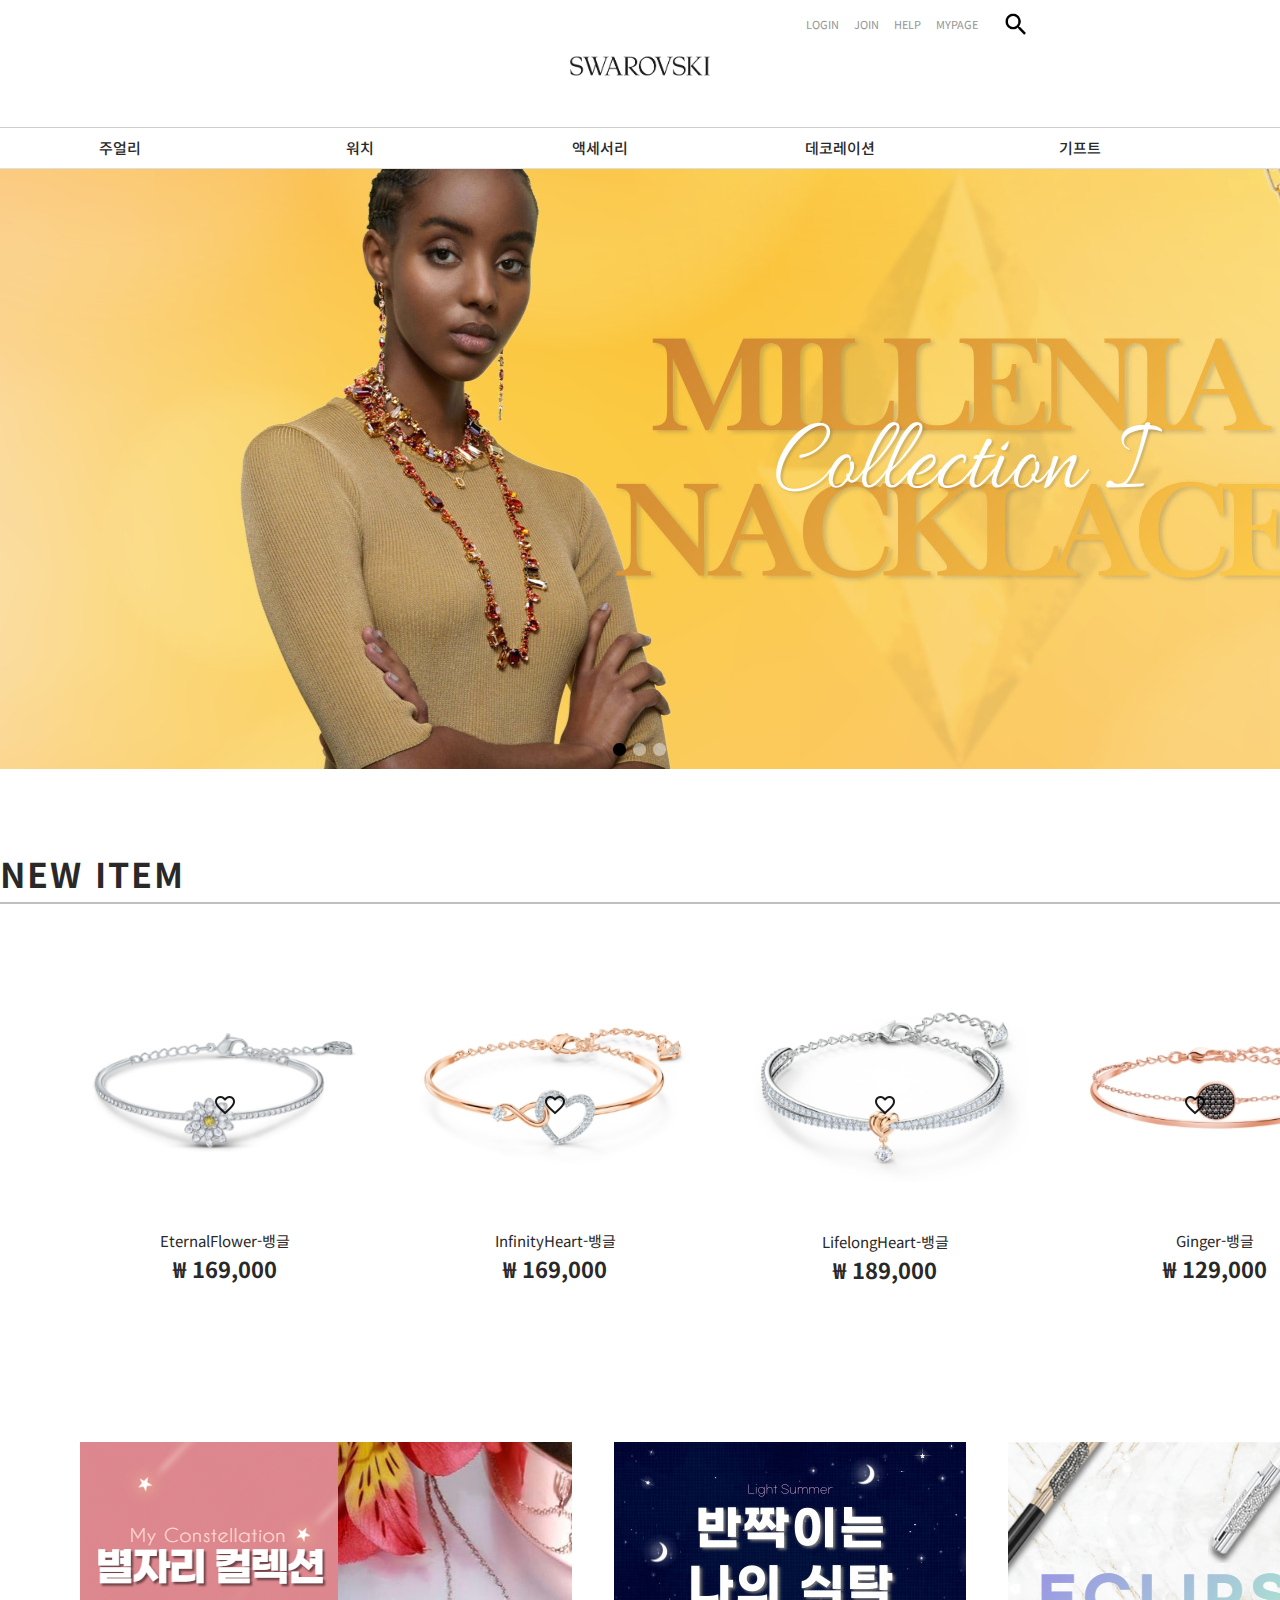
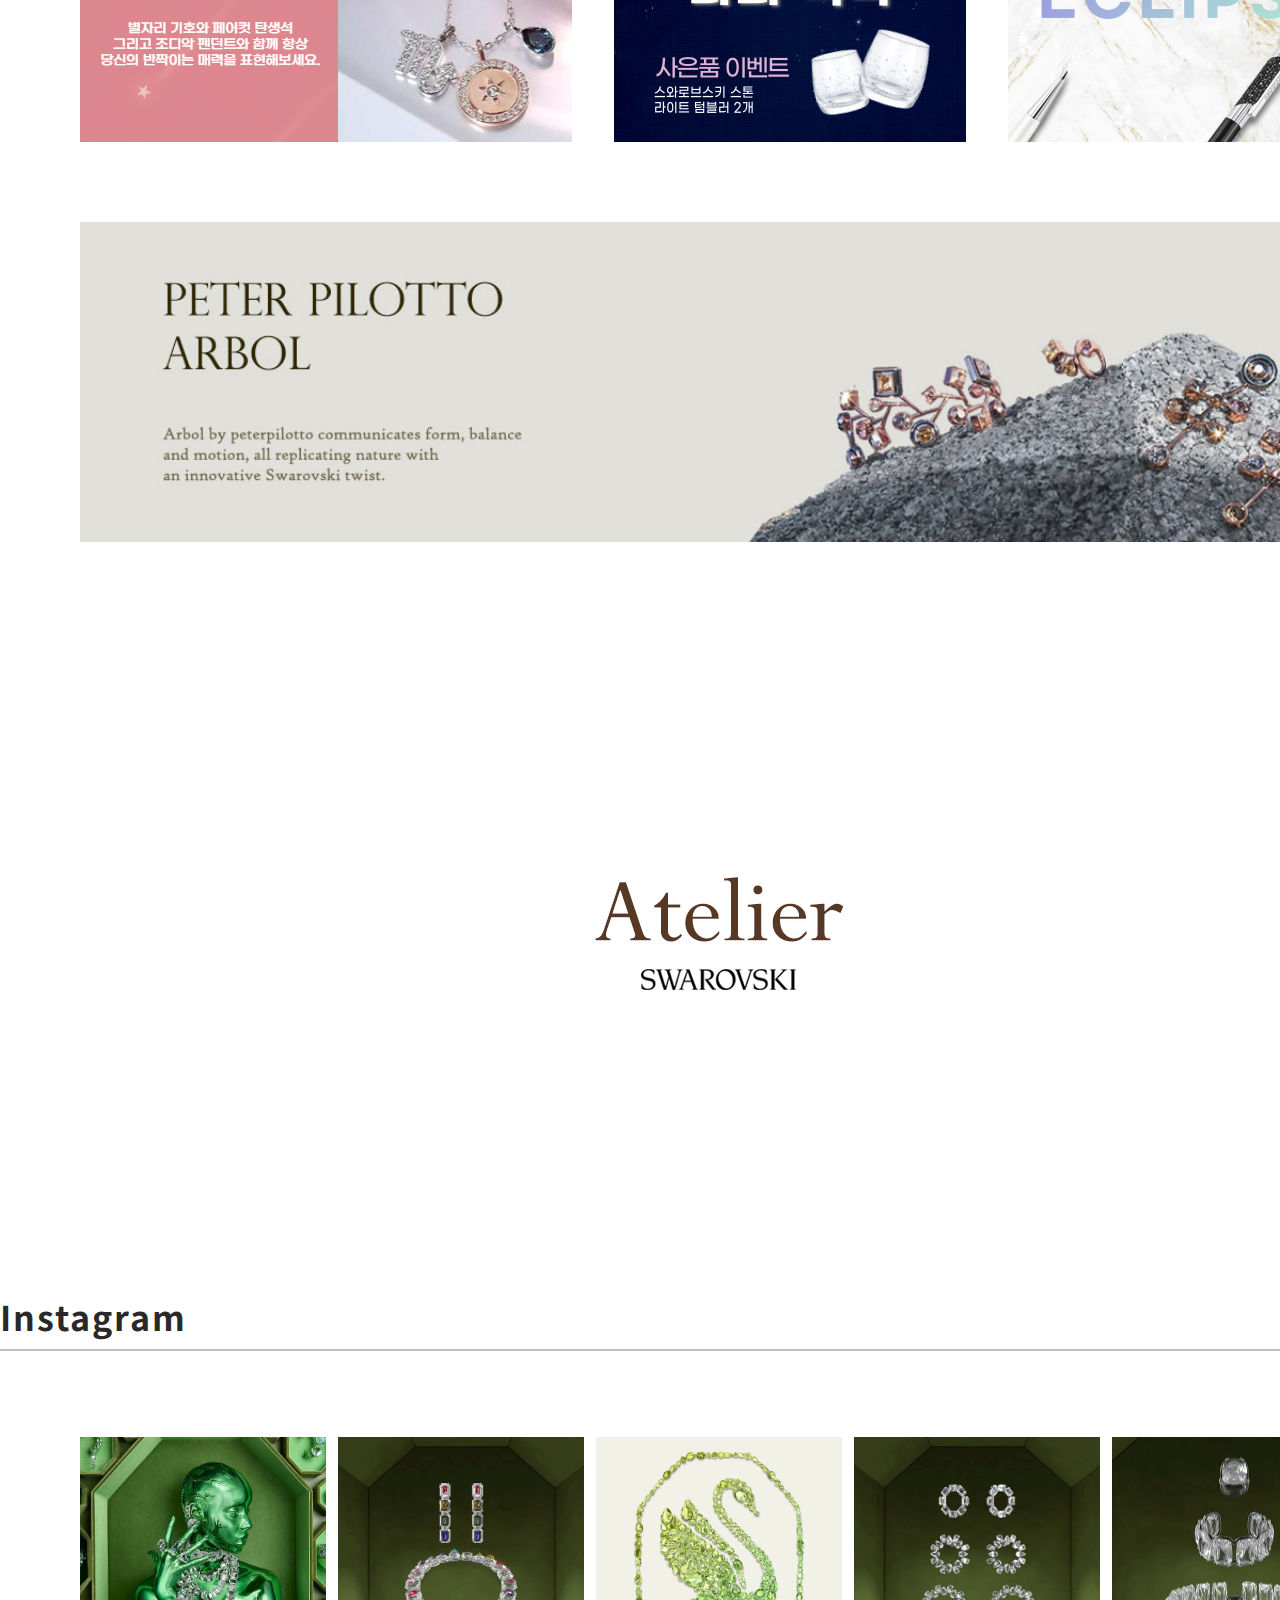
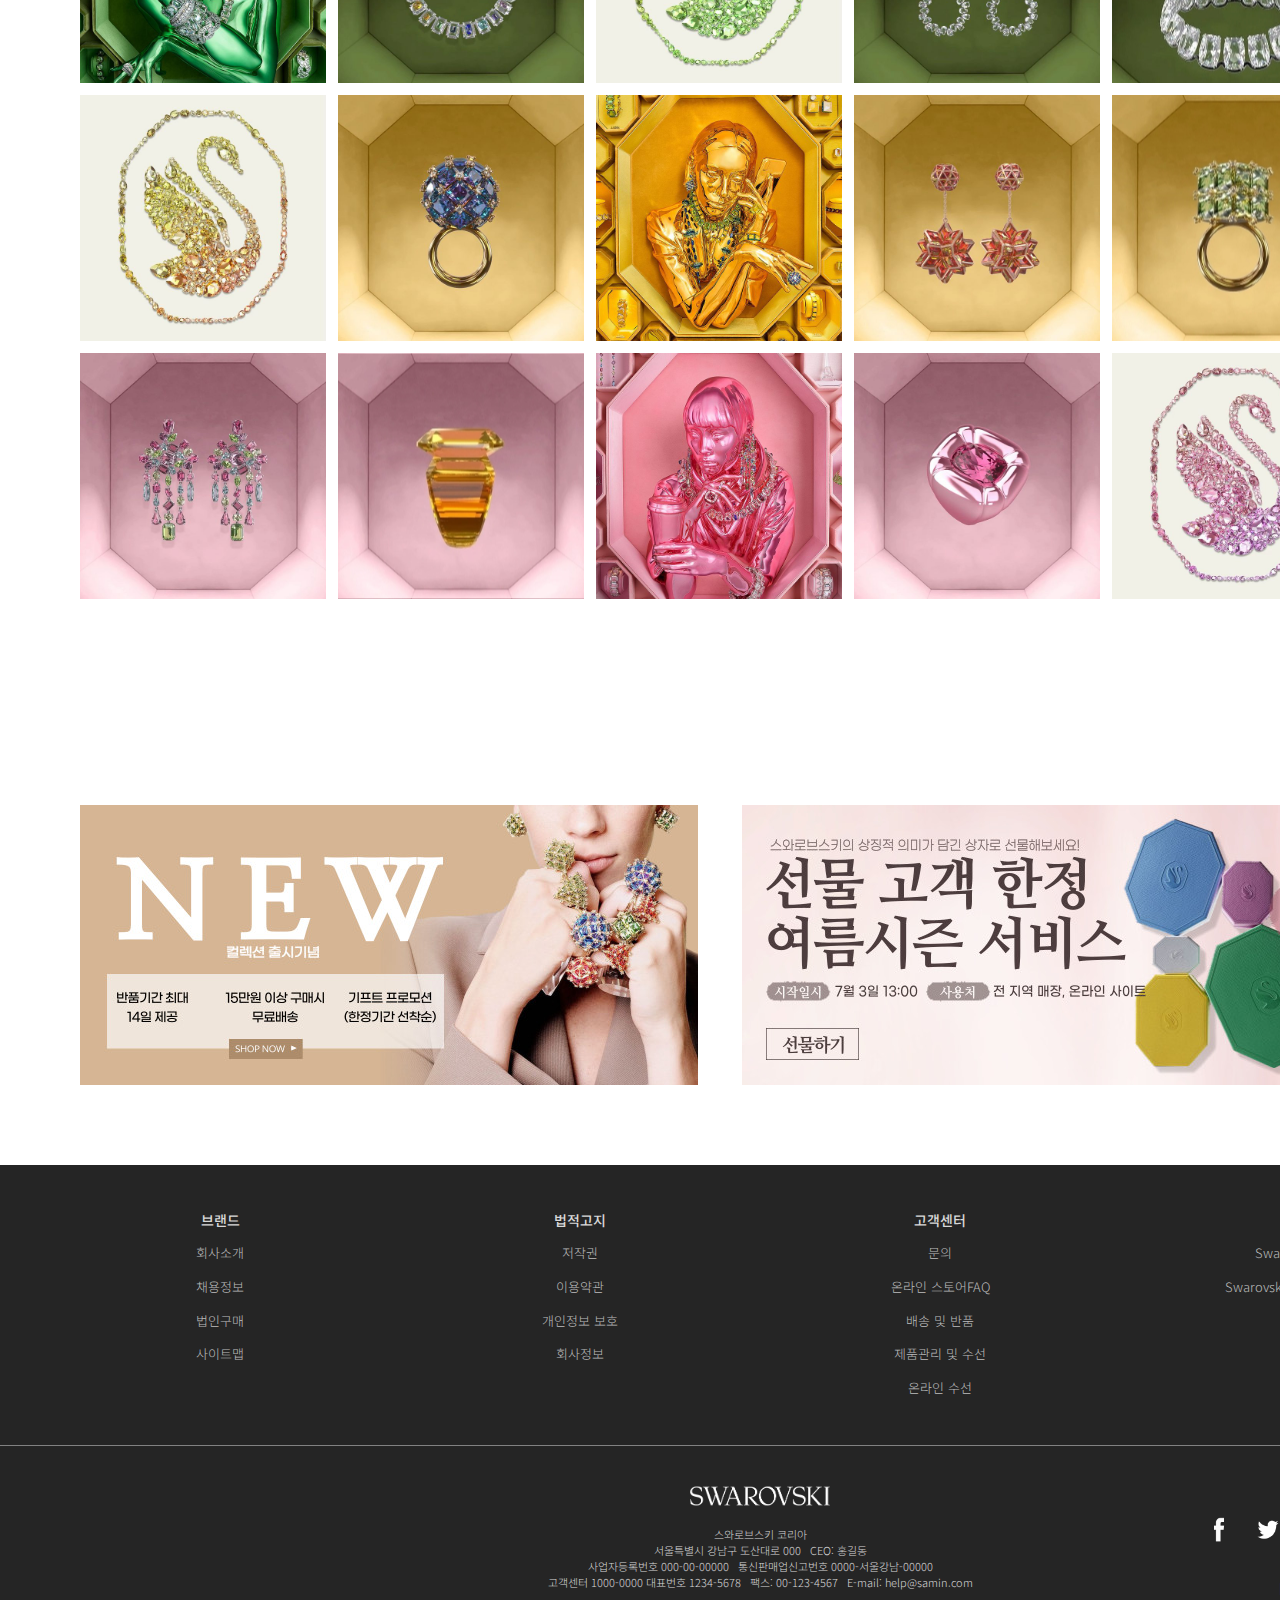
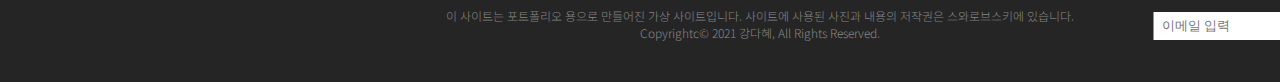
==== index.html @ 171b2e48 "html css js Re-upload" ====
<!DOCTYPE html>
<html lang="ko">

<head>
    <meta charset="UTF-8">
    <meta name="viewport"
        content="width=device-width,initial-scale=1.0,minimum-scale=1.0,maximum-scale=1.0,user-scalable=no">
    <title>SWARVOSKI</title>
    <link rel="stylesheet" href="css/style.css">
</head>

<body>
    <p class="sikpNavi blind"><a href="#container">본문내용으로 가기</a></p>
        <header id="header">
            <div class="gnb_area">
                <h1 class="logo"><a href="index.html"><img src="image/logo_b.png" alt="SWAROVSKI"></a></h1>
                <nav class="gnb">
                    <h2 class="blind">메뉴</h2>
                    <ul class="depth1 clearfix">
                        <li><a href="sub_1.html">주얼리</a>
                            <ul class="depth2">
                                <li><a href="#">네크리스 & 펜던트</a></li>
                                <li><a href="#">링</a></li>
                                <li><a href="#">브레이슬릿</a></li> 
                                <li><a href="#">이어링</a></li>
                                <li><a href="#">브로치</a></li>
                                <li><a href="#">맨즈 컬렉션</a></li>
                            </ul>
                        </li>
                        <li><a href="sub_4.html">워치</a>
                            <ul class="depth2">
                                <li><a href="#">전제품</a></li>
                                <li><a href="#">여성용 워치</a></li>
                                <li><a href="#">워치 스트랩</a></li>
                                <li><a href="#">소재별 쇼핑</a></li> 
                                <li><a href="#">컬러별 쇼핑</a></li>
                            </ul>
                        </li>
                        <li><a href="sub_4.html">액세서리</a>
                            <ul class="depth2">
                                <li><a href="#">크리스털 펜</a></li>
                                <li><a href="#">키홀더</a></li>
                                <li><a href="#">Swarovski 마스크</a></li>
                                <li><a href="#">스마트폰별 쇼핑</a></li> 
                            </ul>
                        </li>
                        <li><a href="sub_2.html">데코레이션</a>
                            <ul class="depth2">
                                <li><a href="#">실내</a></li>
                                <li><a href="#">캐릭터</a></li>
                                <li><a href="#">자연 모티브</a></li> 
                                <li><a href="#">베이비</a></li>
                                <li><a href="#">크리스마스</a></li>
                            </ul>
                        </li>
                        <li><a href="sub_4.html">기프트</a>
                            <ul class="depth2">
                                <li><a href="#">실내 액세서리</a></li>
                                <li><a href="#">로맨틱 기프트</a></li>
                                <li><a href="#">생일 기프트</a></li>
                            </ul></li>
                        <li><a href="sub_3.html">혜택</a>
                            <ul class="depth2">
                                <li><a href="#">Swarovski Club</a></li>
                                <li><a href="#">Crystal Society (SCS)</a></li>
                                <li><a href="#">브레이슬릿</a></li> 
                                <li><a href="#">이어링</a></li>
                                <li><a href="#">브로치</a></li>
                                <li><a href="#">맨즈 컬렉션</a></li>
                            </ul></li>
                    </ul>
                </nav>
                <nav class="util">
                    <ul>
                        <li><a href="#">LOGIN</a></li>
                        <li><a href="#">JOIN</a></li>
                        <li><a href="#">HELP</a></li>
                        <li><a href="#">MYPAGE</a></li>
                    </ul>
                </nav>
                <button type="submit"><img src="image/search.png" title="검색버튼" alt="검색"></button>
                <div id="search">
                    <div class="search_wrap">
                        <span class="search_close">X</span>
                    <form>
                        <fieldset>
                            <legend class="blind">메인 화면 검색</legend>
                            <label for="searchbox" class="blind">검색 입력란</label>
                            <input type="search" id="searchbox" placeholder="검색">
                        </fieldset>
                    </form>
                    </div>
                </div>
                <div class="open"></div>
                <nav class="mo_gnb">
                    <div class="close"></div>
                    <div class="icon">
                        <p class="icon_se"><a href="#"></a></p>
                        <p class="icon_lo"><a href="#"></a></p>
                        <p class="icon_he"><a href="#"></a></p>
                    </div>
                    <ul>
                        <li class="fff"><a href="#">Jewelry<span></span></a>
                            <ul class="mo_sub">
                                <li><a href="#">네크리스</a></li>
                                <li><a href="#">이어링</a></li>
                                <li><a href="#">링</a></li>
                                <li><a href="#">브레이슬릿</a></li>
                                <li><a href="#">펜던트</a></li>
                            </ul>
                        </li>
                        <li class="fff"><a href="#">Watches <span></span> </a>
                            <ul class="mo_sub">
                                <li><a href="#">골드</a></li>
                                <li><a href="#">실버</a></li>
                                <li><a href="#">로즈골드</a></li>
                            </ul>
                        </li>
                        <li class="fff"><a href="#">Accessories <span></span></a>
                            <ul class="mo_sub">
                                <li><a href="#">카드 홀더</a></li>
                                <li><a href="#">크리스털 펜</a></li>
                                <li><a href="#">핸드백</a></li>
                                <li><a href="#">휴대폰 케이스</a></li>
                            </ul>
                        </li>
                        <li class="fff"><a href="#">Gift <span></span> </a></li>
                        <li class="fff"><a href="#">Event <span></span> </a>
                            <ul class="mo_sub">
                                <li><a href="#">공지사항</a></li>
                            </ul>
                        </li>
                        <li class="fff"><a href="#">Group <span></span> </a>
                            <ul class="mo_sub">
                                <li><a href="#">회사소개</a></li>
                                <li><a href="#">회사연혁</a></li>
                            </ul>
                        </li>
                    </ul>
                    <div class="app">
                        <p class="app_1"><a href="#"></a></p>
                        <p class="app_2"><a href="#"></a></p>
                    </div>
                </nav>
            </div>
        </header>
        <div class="mo_bg">
            <div></div>
        </div>
        <div class="visual">
            <div class="brandVisual">
                <ul>
                    <li class="visual_0"><a href="#">Valentine Day
                            30% SALE for you
                        </a></li>
                    <li class="visual_1"><a href="#">Glamorous
                            스카라베, 나비, 거미 모티브로 의미있고
                            고급스러운 골드 플래팅으로 유니크한 당신을 만들어줍니다.
                        </a></li>
                    <li class="visual_2"><a href="#">Fashionable
                            프리미엄 레더 소재에 3D 플라워와
                            정교한 크리스털이 더해져 눈부신 디자인과
                            범퍼가 통합되어 아름다움을 유지할 수 있습니다.</a></li>
                </ul>
            </div>
            <ul class="button_list">
                <li class="on">버튼1</li>
                <li>버튼2</li>
                <li>버튼3</li>
            </ul>
        </div>
        <div id="container">
            <div class="newproduct">
                <div class="newproduct_wrap">
                    <h2 class="newproduct_title">NEW ITEM</h2>
                    <ul>
                        <li>
                            <div class="quick_icon"><img src="image/outfavorite.png" class="favoriteoff" alt="빈 좋아요"></a></div>
                            <div class="item"><a href="#"><img src="./image/new01.jpg" alt="new item"><span class="item_name">EternalFlower-뱅글</span><br><span class="price">₩ 169,000</span></a></div>
                        </li>
                        <li><div class="quick_icon"><img src="image/outfavorite.png" class="favoriteoff" alt="빈 좋아요"></div>
                            <div class="item"><a href="#"><img src="./image/new02.jpg" alt="new item"><span class="item_name">InfinityHeart-뱅글</span><br><span class="price">₩ 169,000</span></a></div>
                        </li>
                        <li><div class="quick_icon"><img src="image/outfavorite.png" class="favoriteoff" alt="빈 좋아요"></div>
                            <div class="item"><a href="#"><img src="./image/new03.jpg" alt="new item"><span class="item_name">LifelongHeart-뱅글</span><br><span class="price">₩ 189,000</span></a></div>
                        </li>
                        <li><div class="quick_icon"><img src="image/outfavorite.png" class="favoriteoff" alt="빈 좋아요"></div>
                            <div class="item"><a href="#"><img src="./image/new04.jpg" alt="new item"><span class="item_name">Ginger-뱅글</span><br><span class="price">₩ 129,000</span></a></div>
                        </li>
                    </ul>
                </div>
            </div>
            <div class="c_p">
                <p class="cons"><a href="#"><img src="image/constellation.jpg"
                            alt="별자리 기호와 페어컷 탄생석
                            그리고 조디악 펜던트와 함께 항상
                            당신의 반짝이는 매력을 표현해보세요."></a></p>
                <p class="cup"><a href="#"><span class="blind">반짝이는 당신의 식탁</span></a></p>
                <p class="pen"><a href="#"><span class="blind">ECLIPSE BALL PEN</span></a></p>
            </div>
            <div class="peter">
                <a href="#">
                    <img src="image/pe.jpg" alt="PETER PILOTTO ARBOL
                    Arbol by peterpilotto communicates form, balance and motion, all replicating nature with an innovative Swarovski twist."></a>
            </div>
            <div class="atel">
                <p class="at"><a href="#"><img src="image/at_txt.png" alt="Atelier SWAROVSKI"></a></p>
            </div>
            <div class="instagram">
                <h2 class="ig_title">Instagram</h2>
                <ul class="clearfix">
                    <li><a href="#">sns사진1</a></li>
                    <li><a href="#">sns사진2</a></li>
                    <li><a href="#">sns사진3</a></li>
                    <li><a href="#">sns사진4</a></li>
                    <li><a href="#">sns사진5</a></li>
                    <li><a href="#">sns사진6</a></li>
                    <li><a href="#">sns사진7</a></li>
                    <li><a href="#">sns사진8</a></li>
                    <li><a href="#">sns사진9</a></li>
                    <li><a href="#">sns사진10</a></li>
                    <li><a href="#">sns사진11</a></li>
                    <li><a href="#">sns사진12</a></li>
                    <li><a href="#">sns사진13</a></li>
                    <li><a href="#">sns사진14</a></li>
                    <li><a href="#">sns사진15</a></li>
                </ul>
            </div>
            <div class="g_g">
                <p class="gi"><a href="#"><img src="image/promoction.jpg" alt="promoction"></a></p>
                <p class="itf"><a href="#"><img src="image/gift.jpg" alt="Gift 기프트 전용상품으로 준비되어 있어 고민하지 않아도 감동적인 선물을 보낼 수 있습니다."></a></p>
            </div>
        </div>
    <footer>
        <div class="footmenu">
            <ul class="footmenu_wrap">
                <li><span class="menu_name">브랜드</span>
                    <ul class="sub_menu">
                        <li><a href="#">회사소개</a></li>
                        <li><a href="#">채용정보</a></li>
                        <li><a href="#">법인구매</a></li>
                        <li><a href="#">사이트맵</a></li>
                    </ul>
                </li>
                <li><span class="menu_name">법적고지</span>
                    <ul class="sub_menu">
                        <li><a href="#">저작권</a></li>
                        <li><a href="#">이용약관</a></li>
                        <li><a href="#">개인정보 보호</a></li>
                        <li><a href="#">회사정보</a></li>
                    </ul>
                </li>
                <li><span class="menu_name">고객센터</span>
                    <ul class="sub_menu">
                        <li><a href="#">문의</a></li>
                        <li><a href="#">온라인 스토어FAQ</a></li>
                        <li><a href="#">배송 및 반품</a></li>
                        <li><a href="#">제품관리 및 수선</a></li>
                        <li><a href="#">온라인 수선</a></li>
                    </ul>
                </li>
                <li><span class="menu_name">멤버십</span>
                    <ul class="sub_menu">
                        <li><a href="#">Swarovski Club</a></li>
                        <li><a href="#">Swarovski Crystal Society</a></li>
                    </ul>
                </li>
            </ul>
        </div>
        <div class="footarea_wrap">
            <p class="foot_logo"><img src="image/logo_w.png" alt=""><span class="blind">swarovski</span></p>
            <p class="foot_info">스와로브스키 코리아<br>
                                서울특별시 강남구 도산대로 000 &nbsp; CEO: 홍길동<br>
                                사업자등록번호 000-00-00000 &nbsp; 통신판매업신고번호 0000-서울강남-00000<br>
                                고객센터 1000-0000 대표번호 1234-5678 &nbsp; 팩스: 00-123-4567 &nbsp; E-mail: help@samin.com<br>
            </p>
                <address>이 사이트는 포트폴리오 용으로 만들어진 가상 사이트입니다. 사이트에 사용된 사진과 내용의 저작권은 스와로브스키에 있습니다.<br>
                        Copyrightc&copy; 2021 강다혜, All Rights Reserved.
                </address>
            <div class="sns_icon">
                <h2 class="sns_icon_title">Follow Us</h2>
                <a href="https://www.facebook.com/swarovski.korea" class="sns_fb" title="공식 페이스북 계정으로 가기">페이스북</a>
                <a href="https://twitter.com/swarovski" class="sns_tw" title="공식 트위터 계정으로 가기">트위터</a>
                <a href="https://www.youtube.com/user/swarovski" class="sns_yt" title="공식 유튜브 채널로 가기">유튜브</a>
                <a href="https://www.instagram.com/swarovski/" class="sns_ig" title="공식 인스타그램 계정으로 가기">인스타그램</a>
            </div>
            <div id="newsletter">
                <div class="newsletter_wrap">
                    <h2 class="newletter_title">NEWS LETTER</h2>
                    <form>
                        <fieldset>
                            <legend>구독 이메일 입력</legend>
                            <label for="newletter">NEWS LETTER</label>
                            <input type="email" id="newletter" placeholder="이메일 입력">
                            <button type="submit">구독</button>
                        </fieldset>
                    </form>
                </div>
            </div>
        </div>
    </footer>
    <script src="js/jquery-3.3.1.min.js"></script>
    <script src="js/ui.js"></script>
    <script src="js/slidebanner.js" type="text/javascript"></script>
</body>

</html>
---- css/style.css ----
@charset " utf-8";
/* css document */

@import url(reset.css);

.gnb_area {position: relative;height: 168px;background: #fff;border-bottom: 1px solid rgb(223, 223, 223);}
.logo {position: absolute;left: 50%;top: 50%;transform: translate(-50%,-50%);margin-top: -16px;}
.logo a {display: block;height: 23px;}
.logo a img {width: 140px;}
.gnb {width:100%;position: absolute; left: 50%; top: 50%; transform: translate(-50%,-50%); margin-top: 63px; border-top: 1px solid #cecece;text-align: center; z-index: 2;}
.depth1 {width: 1440px;margin: 0 auto;}
.depth1 li {position: relative; float: left; width: 16.666666%;}
.depth1 li a {display: block; font-size: 15px;text-decoration:none; font-weight: 500;line-height: 2.6;}
.depth1 li:hover > a, .depth1 li:focus > a {border-bottom: 2px solid #6b6b6b; margin-bottom: -2px;}
.depth2 {display: none; position: absolute; left: 0; top: 41px; background: #fff; width: 100%; z-index: 2;} /*  border-left: 1px solid rgb(223, 223, 223); */
.depth2 li {width: 100%; background: #fff;}
.depth2 li:hover a, .depth2 li:focus a {color: #3d3a39; background: #f0eee4; border: none; margin-bottom: -2px;}
.depth2:first-child {border-left: 0;}
.depth2 li a {display:block; line-height: 2.6; font-size: 13px; font-weight: 300;}
.util {position: absolute; top: 16px; right: 302px;}
.util ul {overflow: hidden; float: left;}
.util li {display: inline-block;padding-right: 12px;}
.util li:last-child {padding-right: 0;}
.util li a{color: #969696;}
button {position: absolute;top: 0;right: 240px;margin-top: 10px;border: 0;background: 0;padding: 0;display: block;cursor: pointer;}
button img {width: 60%;}
.search_wrap {display: none; top: 0;left: 0;position: fixed;background: #000000b0;z-index: 3;width: 100%; height: 100%;}
.search_wrap form input[type="search"] {position: absolute; top: 50%; left: 50%; transform: translate(-50%, -50%); margin-top: 50px; width: 50%; color: rgb(255, 255, 255); background: transparent; border-top: 1px solid rgba(255, 255, 255, .8); border-bottom: 2px solid rgba(255, 255, 255, .5); border-left: 0px solid transparent; border-right: 0px solid transparent; font-size: 40px; font-family: Roboto; font-weight: 300; text-align: center; outline: none; padding: 10px;}
.search_wrap .search_close {position: fixed; top: 50px; right: 70px; opacity: 1; font-size: 50px; color: #fff;}
.search_wrap .search_close:hover {color: #FC2121; cursor: pointer;}

.visual {position: relative;z-index: 1;}/*button의 부모역할*/
.visual .brandVisual {position: relative; overflow: hidden; height: 600px;}
.visual .brandVisual li {position: absolute;width: 100%; top: 0; }
.visual .brandVisual li a {text-indent: -2000px; overflow: hidden; display: block; height: 600px;}
.visual .brandVisual .visual_0 {background-image: url(../image/slideimg01.jpg); left: 0;}
.visual .brandVisual .visual_1 {background-image: url(../image/slideimg02.jpg); left: 100%;}
.visual .brandVisual .visual_2 {background-image: url(../image/slideimg03.jpg); left: 200%;}
.visual .button_list {position: absolute; top: 50%;left: 50%; transform: translate(-50%, -50%); margin-top: 280px; background-position: center center;}
.visual .button_list li {float: left; display: block;width: 14px;height: 16px;background-image: url(../image/btn_b.png);text-indent: -100px;overflow: hidden;cursor: pointer;margin: 0 3px;background-position: 0 -16px;}
.visual .button_list .on{background-position: 0 0;}

/*신상품*/
.newproduct {padding: 80px 0; overflow: hidden;}
.newproduct_title {padding-bottom: 4px;font-size: 34px;letter-spacing: 2px;}
.newproduct_wrap {overflow: hidden;}
.newproduct_wrap ul {overflow: hidden;padding: 50px 80px;border-top: 2px solid #bfbfbf;}
.newproduct_wrap li{position: relative;float: left;padding-bottom: 68px;background: #fff;padding-right: 40px;}
.newproduct_wrap .quick_icon {position: absolute;top: 50%;left: 50%;transform: translate(-50%, -50%); margin-top: -28px;margin-left: -20px; opacity: 0.9;}
.quick_icon .favoriteoff {width: 24px; height: 24px;}
.newproduct_wrap .item:hover .favoriteoff {opacity: 0.9; z-index: 500;}
.newproduct_wrap li:last-child{padding-right: 0;}
.newproduct_wrap li a{display: block;width: 290px;height: 290px;text-align: center;}
.newproduct_wrap a:hover {text-decoration: none;}
.newproduct_wrap li img {width: 100%;}
.newproduct_wrap .item_name {font-size: 15px; }
.newproduct_wrap .price {font-size: 22px;line-height: 1.6;font-weight: 700;}

.c_p {overflow: hidden; padding: 0 80px 80px;}
.cons{float: left; width: 492px;height: 300px;background: #000;}
.cons a {display: block;}
.cons a img {width: 100%;}
.cup {float: left; width: 352px; height: 300px;background: #000; margin: 0 42px;}
.cup a {background-image: url(../image/cup.jpg); height: 300px; display: block;background-size:100% auto;}
.pen {float: left; width: 352px; height: 300px;background: #000;}
.pen a{background-image: url(../image/pen.jpg); height: 300px; display: block;background-size:100% auto;transition: background 1s;}

.peter  {text-align: center;}
.peter a {display: block;}
.peter a img {width: 1280px;}
.atel {background-image: url(../image/at.jpg); margin: 200px 0 200px;background-repeat: no-repeat;background-attachment: fixed;background-position: center center;min-width: 700px;}
.atel .at {text-align: center;}

.instagram  {overflow: hidden;}
.instagram .ig_title {height: 53px;border-bottom: 2px solid #bfbfbf;padding-bottom: 4px;font-size: 34px;letter-spacing: 2px;}
.instagram ul {padding: 80px 0 200px 80px;}
.instagram li {float: left;overflow: hidden;margin:6px;}
.instagram li:nth-child(5), .instagram li:nth-child(10), .instagram li:nth-child(15) {margin-right: 0;}
.instagram li a{width: 246px; height: 246px; display: block; overflow: hidden;text-indent: -100px;background-position: center center; transition: background 0.5s; background-size: 100%;}
.instagram li:nth-child(1) a{background-image: url(../image/igimg01.jpg);}
.instagram li:nth-child(2) a{background-image: url(../image/igimg02.jpg);}
.instagram li:nth-child(3) a{background-image: url(../image/igimg03.jpg);}
.instagram li:nth-child(4) a{background-image: url(../image/igimg04.jpg);}
.instagram li:nth-child(5) a{background-image: url(../image/igimg05.jpg);}
.instagram li:nth-child(6) a{background-image: url(../image/igimg06.jpg);}
.instagram li:nth-child(7) a{background-image: url(../image/igimg07.jpg);}
.instagram li:nth-child(8) a{background-image: url(../image/igimg08.jpg);}
.instagram li:nth-child(9) a{background-image: url(../image/igimg09.jpg);}
.instagram li:nth-child(10) a{background-image: url(../image/igimg10.jpg);}
.instagram li:nth-child(11) a{background-image: url(../image/igimg11.jpg);}
.instagram li:nth-child(12) a{background-image: url(../image/igimg12.jpg);}
.instagram li:nth-child(13) a{background-image: url(../image/igimg13.jpg);}
.instagram li:nth-child(14) a{background-image: url(../image/igimg14.jpg);}
.instagram li:nth-child(15) a{background-image: url(../image/igimg15.jpg);}
.instagram li:nth-child(1), .instagram li:nth-child(6), .instagram li:nth-child(11) {margin-left: 0;}
.instagram li a:hover {background-size: 120%;}

.g_g {overflow: hidden; padding: 0 80px 80px 80px;}
.g_g .gi {float: left;width: 618px;}
.g_g .itf {float: right; width: 618px;}
.g_g .gi img, .g_g .itf img {width: 100%;}

footer {position: relative; background-color: #252525; width: 100%;text-align: center;}
.footmenu {width: 1440px; margin: 0 auto; padding: 40px;}
.footmenu .footmenu_wrap {display: flex; justify-content: center; justify-items: center;}
.footmenu_wrap > li {width: 25%; line-height: 2.6; color: rgb(216, 216, 216);  }
.footmenu_wrap .menu_name {font-size: 14px; font-weight: 500 ;line-height: 2.2;}
.footmenu_wrap .sub_menu {flex-direction: column; flex-wrap: row wrap;}
.footmenu_wrap .sub_menu li a {color: rgb(189, 189, 189); font-weight: 300; font-size: 13px;}
.footarea_wrap {position: relative; height: 156px; width: 1440px; margin: 0 auto; border-top: 1px solid rgb(223 223 223 / 50%); padding: 40px;}
.foot_logo {width: 140px;position: absolute;left: 50%;top: 50%;transform: translate(-50%, -50%);margin-top: -68px;}
.foot_logo img {display: block; width: 100%;}
.sns_icon {position: absolute;left: 50%;top: 50%;transform: translate(-50%, -50%);margin-top: -46px;margin-left: 530px;}
.sns_icon_title {text-align: right; color: rgb(216, 216, 216);}
.sns_icon a{float: left; width: 48px; height: 48px; background-size: 150px 40px; background-image: url(../image/sns_sp.png)}
.sns_icon a.sns_fb {background-position: 6px, 0px;}
.sns_icon a.sns_tw {background-position: 82px, 0px;}
.sns_icon a.sns_yt {background-position: 44px, 0px;}
.sns_icon a.sns_ig {background-position: 118px, 0px;}
.sns_icon a {display: inline-block; color: transparent;}
.newsletter_wrap {position: absolute;left: 50%;top: 50%;transform: translate(-50%, -50%);margin-top: 38px;margin-left: 538px;color: rgb(216, 216, 216);}
.newsletter_wrap .newletter_title {text-align: right;}
.newsletter_wrap form {position: relative;}
.newsletter_wrap input[type="email"] {position: relative; right: 51px; top: 12px; border: none; line-height: 26px; height: 26px; padding-left: 8px;}
.newsletter_wrap legend, .newsletter_wrap label {position: absolute; left: 0; top: 0; color: transparent;}
.newsletter_wrap button{position: absolute; right: 0; top: 2px; width: 52px; height: 28px; line-height: 28px; border: 1px solid rgb(255, 255, 255); color: rgb(189, 189, 189);}
.foot_info {position: absolute;left: 50%;top: 50%;transform: translate(-50%, -50%); font-weight: 300; color: rgb(216, 216, 216); margin-top: -6px;}
footer address {position: absolute;left: 50%;transform: translate(-50%, -50%);top: 50%; margin-top: 60px; font-weight: 300; font-size: 12px; color: rgb(134, 134, 134); font-style: normal;}

.mo_bg, .open, .mo_gnb   {display: none;}
@media screen and (max-width:600px) {
    .mo_bg,  .open, .mo_gnb  {display: block;}
    .gnb, .search, .util, .buttonList, .newproduct_wrap li:nth-of-type(4), .sns, footer .footmenu, .atel, .re, .pen, footer p  {display: none;}
    img {width: 100%;}
    body {font-size: 18px;}
    .gnb_area {position: relative;}
    .gnb_area .logo {text-align: center;padding: 4vw 0 3vw;}
    .gnb_area .logo img{width: 24%;}
    .visual .brandVisual, .visual .brandVisual li a{height:36vw }
    .visual .brandVisual li{width: 100%; background-size: 100% auto;background-repeat: no-repeat;}
    .newproduct_wrap {padding: 7vw 5vw;overflow: hidden;}
    .newproduct_wrap li {float: left;width:  25.33%; padding-left: 12%;background-size: 100%;}
    .newproduct_wrap li:first-child{padding-left: 0;}
    .newproduct_wrap li a{background-size: 100%; background-repeat: no-repeat;display: block; overflow: hidden;width: 100%; height: 31.36vw;}
    .peter {padding: 7vw 0;}
    .g_g  {padding-bottom: 7vw;}
    .g_g .gi {padding-bottom: 7vw;}
    footer {background-color: #000;height: 14vw;text-align: center;}
    footer address {font-style: normal;font-size: 11px;padding: 3vw 0 1vw;color: #fff;}
}

/* sub 1*/
.j_main {width: 1440px; height: 361px; margin: 0 auto; position: relative;overflow: hidden;text-align: center;}
.j_main ul {text-align: center;position: absolute; top: 50%; left: 50%; transform: translate(-50%, -50%); margin-top: 108px;}
.j_main li {float: left;overflow: hidden; width: 20%;}
.j_main li:hover a, .j_main li:focus a {background: #f0eee4;}
.j_main li a{width:144px; height:144px; display: block; overflow: hidden;text-indent: -100px;background-position: center center;}
.j_main li:nth-of-type(1) a{background-image: url(../image/sub_image/j_m1.gif);}
.j_main li:nth-of-type(2) a{background-image: url(../image/sub_image/j_m2.gif);}
.j_main li:nth-of-type(3) a{background-image: url(../image/sub_image/j_m3.gif);}
.j_main li:nth-of-type(4) a{background-image: url(../image/sub_image/j_m4.gif);}
.j_main li:nth-of-type(5) a{background-image: url(../image/sub_image/j_m5.gif);}
.j_coll  {width: 1200px; margin: 0 auto; text-align: center;position: relative;overflow: hidden; padding: 100px 0;}
.j_coll p {padding-bottom: 40px;}
.j_coll .j_pro p{padding-bottom: 80px;background-position: center center;}
.j_coll .j_pro p a {text-indent: -1300px;display: block;overflow: hidden;width: 1200px;height: 366px;background-repeat: no-repeat;}
.j_coll .j_pro p:nth-of-type(1) a{background-image: url(../image/sub_image/j_collp_1.jpg);}
.j_coll .j_pro p:nth-of-type(2) a{background-image: url(../image/sub_image/j_collp_2.jpg);}
.j_coll .j_pro p:nth-of-type(3) a{background-image: url(../image/sub_image/j_collp_3.jpg);}
.j_coll .j_pro p:nth-of-type(4) a{background-image: url(../image/sub_image/j_collp_4.jpg);}
.j_coll .j_pro p:nth-of-type(5) a{background-image: url(../image/sub_image/j_collp_5.jpg);}

/*sub_2*/
.event {width: 1440px; margin: 0 auto; text-align: center;overflow: hidden;}
.event p:first-child img{padding-bottom: 80px; width: 1200px;height: 522px; }
.event ul {width: 1200px; margin: 0 auto;}
.event li {float: left;overflow: hidden;padding-bottom: 200px;background-repeat: no-repeat;}
.event li:nth-of-type(1) {background-image: url(../image/sub_image/e_pro01.gif);width: 1132px;height: 454px;}
.event li:nth-of-type(2) {background-image: url(../image/sub_image/e_pro02.gif);width: 1132px;height: 363px;}
.event li:nth-of-type(3) {background-image: url(../image/sub_image/e_pro03.gif);width: 1132px;height: 374px;}
.event li:nth-of-type(4) {background-image: url(../image/sub_image/e_pro04.gif);width: 1133px;height: 368px;}
.event p:last-child img {padding-bottom: 80px;}

/*sub_3*/
.a_g {width: 1440px; margin: 0 auto; text-align: center;overflow: hidden;}
.a_g p img {width: 1440px;height: 362px;}
.a_g ul {width: 1200px; padding: 32px 120px; margin: 0 auto;}
.a_g li {background-position: center center; overflow: hidden; padding: 100px 0;}
.a_g li a {text-indent: -1300px;display: block; background-repeat: no-repeat; overflow: hidden;}
.a_g li:nth-of-type(1) a{background-image: url(../image/sub_image/g_0.jpg);width: 834px;height: 304px; margin: 0 auto;}
.a_g li:nth-of-type(2) a{background-image: url(../image/sub_image/g_1.jpg);width: 1201px;height: 656px;}
.a_g li:nth-of-type(3) a{background-image: url(../image/sub_image/g_2.jpg);width: 1201px;height: 336px;}
.a_g li:nth-of-type(4) a{background-image: url(../image/sub_image/g_3.jpg);width: 1201px;height: 694px;}
.a_g li:nth-of-type(5) a{background-image: url(../image/sub_image/g_4.jpg);width: 1201px;height: 484px;}
.a_g li:nth-of-type(6) a{background-image: url(../image/sub_image/g_5.jpg);width: 1201px;height: 660px;}
.a_g li:nth-of-type(7) a{background-image: url(../image/sub_image/g_6.jpg);width: 1201px;height: 337px;}
.a_g li:nth-of-type(8) a{background-image: url(../image/sub_image/g_7.jpg);width: 1201px;height: 518px;}

/*sub_4*/
.on_the_anvil {background-image: url(../image/sub_image/preparing.jpg);background-position: center center; background-repeat: no-repeat;margin: 0 auto;width:822px;height: 448px;padding: 200px 0;}



/*
  * {
            margin: 0;
            padding: 0;
        }

        li {
            list-style: none;
        }

        header {
            position: relative;
        }


        @media screen and (max-width:640px) {

            html,
            boby {
                height: 100%;
            }

            .open {
                width: 6%;
                height: 6vw;
                background-image: url(image/m_menu.png);
                background-size: 100%;
                background-repeat: no-repeat;
                z-index: 71;
                position: absolute;
                right: 2%;
                top: 5.8vw;
            }

            .mo_gnb {
                background-color: #fff;
                width: 65%;
                line-height: 2.5;
                position: absolute;
                right: -100%;
                top: 17.3vw;
                z-index: 70;
                display: none;
                text-align: right;
                padding-right: 4%;
                text-decoration: none;
                height: 100vh;
                overflow: hidden;
                overflow-y: auto;
            }

            .mo_gnb li {
                font-size: 25px;
            }

            .mo_gnb a {
                border-bottom: 1px solid #dddddd;
                display: block;
                color: #034a8c;
                font-weight: bold;
            }

            .mo_sub {
                background-color: #fff;
                display: none;
                text-align: left;
                padding-left: 16%;
                width: 55vw;
            }

            .mo_gnb .mo_sub li {
                font-size: 12px;
            }

            .mo_gnb .mo_sub a {
                border-bottom: none;
                color: #000;
                font-weight: normal;
            }

            .close {
                background-size: 100%;
                background-image: url(image/sub_image/mo_menu.gif);
                width: 22%;
                height: 14vw;
                background-repeat: no-repeat;
                padding-bottom: 8vw;
            }

            .icon .icon_se {
                background-image: url(image/sub_image/i_s.gif);
                background-repeat: no-repeat;
                background-size: 100%;
                width: 11%;
                height: 7vw;
                position: absolute;
                top: 3vw;
                right: 22vw;
            }

            .icon .icon_lo {
                background-image: url(image/sub_image/i_l.gif);
                background-repeat: no-repeat;
                background-size: 100%;
                width: 11%;
                height: 7vw;
                position: absolute;
                top: 3vw;
                right: 11.7vw;
            }

            .icon .icon_he {
                background-image: url(image/sub_image/i_h.gif);
                background-repeat: no-repeat;
                background-size: 100%;
                width: 11%;
                height: 7vw;
                position: absolute;
                top: 3vw;
                right: 2vw;
            }

            .mo_bg {
                background-color: rgba(0, 0, 0, 0.63);
                position: absolute;
                right: -100%;
                top: 0;
                width: 100%;
                height: 100vh;
                z-index: 50;
                display: none;
            }

            .mo_bg div {
                width: 65%;
                height: 100%;
                top: 17.3vw;
                position: absolute;
                right: 0;
                background-color: #fff;
            }

            .app {
                overflow: hidden;
                padding-top: 12vw;
            }

            .app .app_1 {
                background-image: url(image/sub_image/app_d1.gif);
                background-repeat: no-repeat;
                background-size: 100%;
                width: 40%;
                height: 14vw;
                float: left;
                margin: 0 5.5vw 0;
            }

            .app .app_2 {
                background-image: url(image/sub_image/app_d2.gif);
                background-repeat: no-repeat;
                background-size: 100%;
                width: 40%;
                height: 9vw;
                float: left;
            }

            .fff {
                background-color: #fff;
                position: relative;
                text-decoration: none;
            }

            .fff.on {
                color: #fff;
                background-color: #034a8c;
            }

            .fff.on>a {
                color: #fff;
            }


            .fff span {
                background-image: url(image/sub_image/span_dia.gif);
                background-repeat: no-repeat;
                background-size: 100%;
                width: 10%;
                height: 8vw;
                display: block;
                position: absolute;
                top: 4.5vw;
                left: 6%;
                transition: transform 1s;
            }

            .fff.on span {
                background-image: url(image/sub_image/span_on.png);
                background-repeat: no-repeat;
                background-size: 100%;
                transform: rotate(180deg);
                transition: transform 1s;
                top: 4vw;
                left: 14%;
                width: 11%;
                height: 6vw;
            }
*/
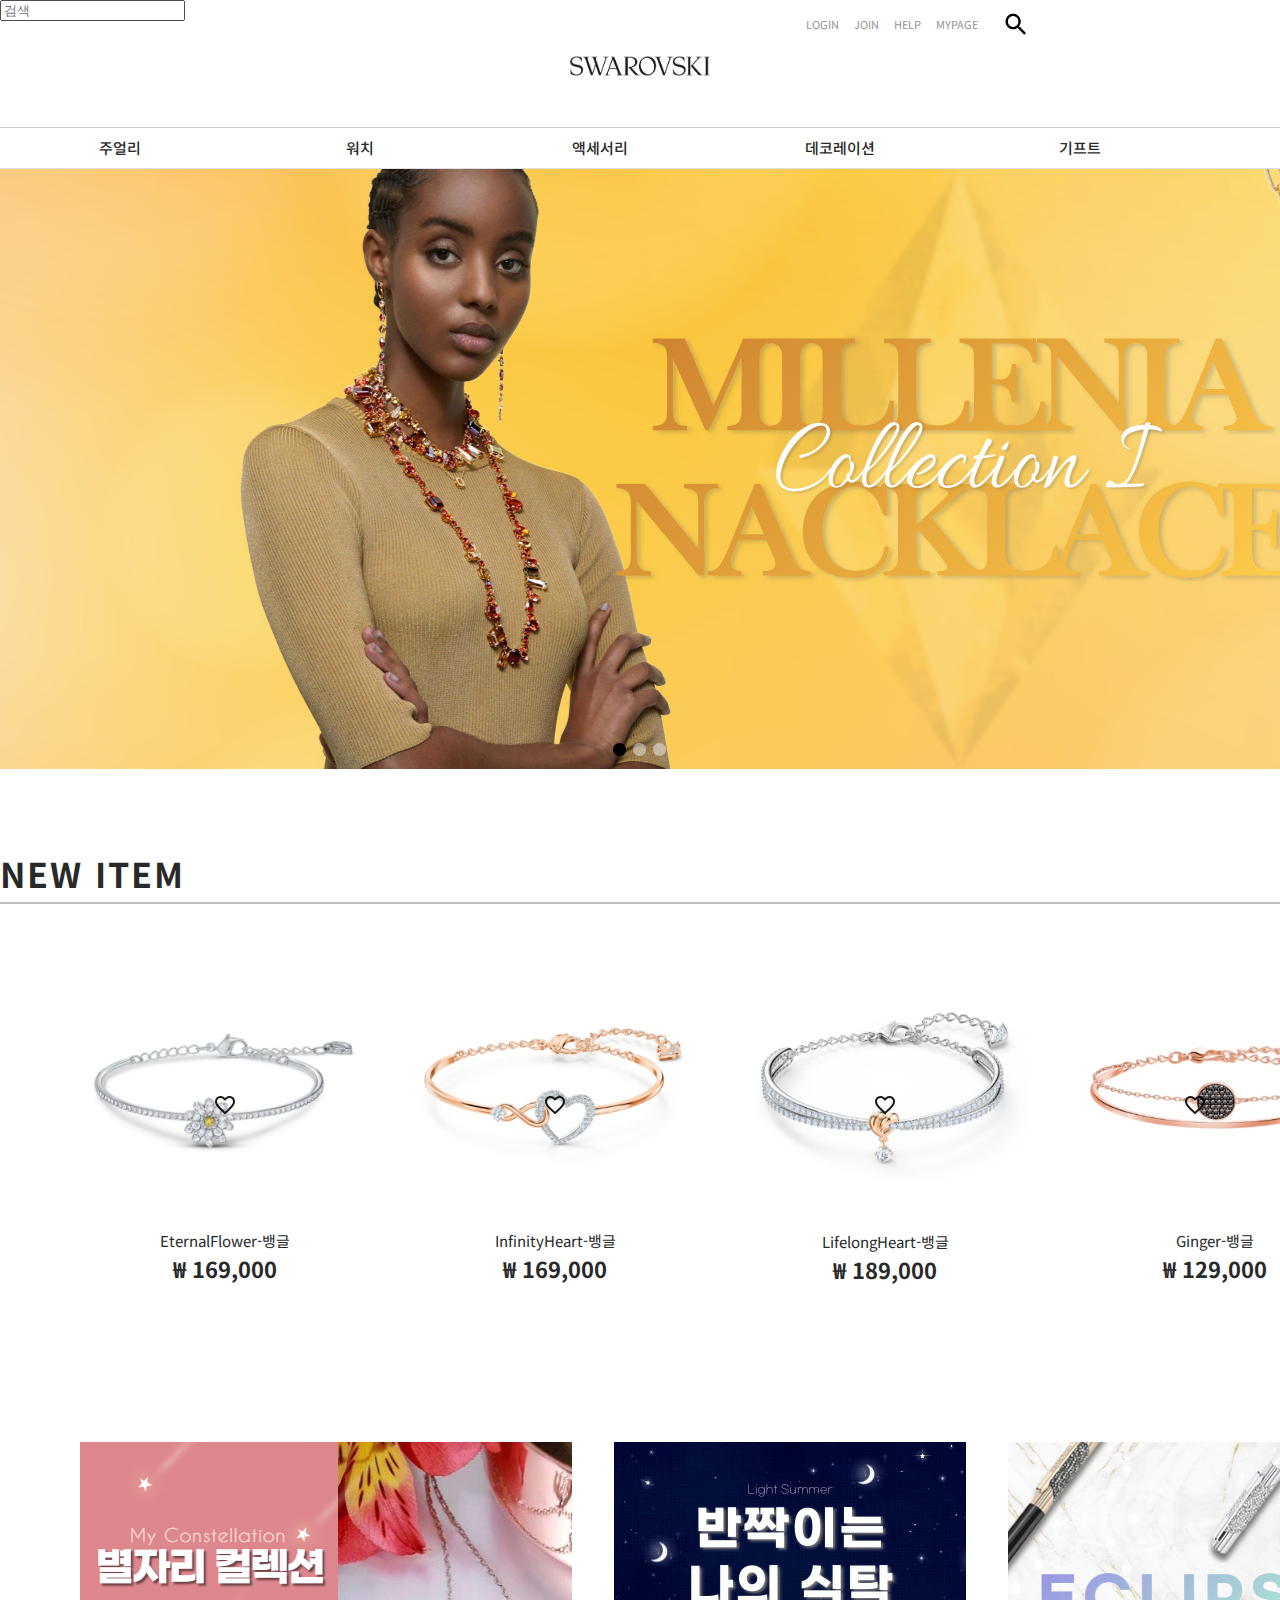
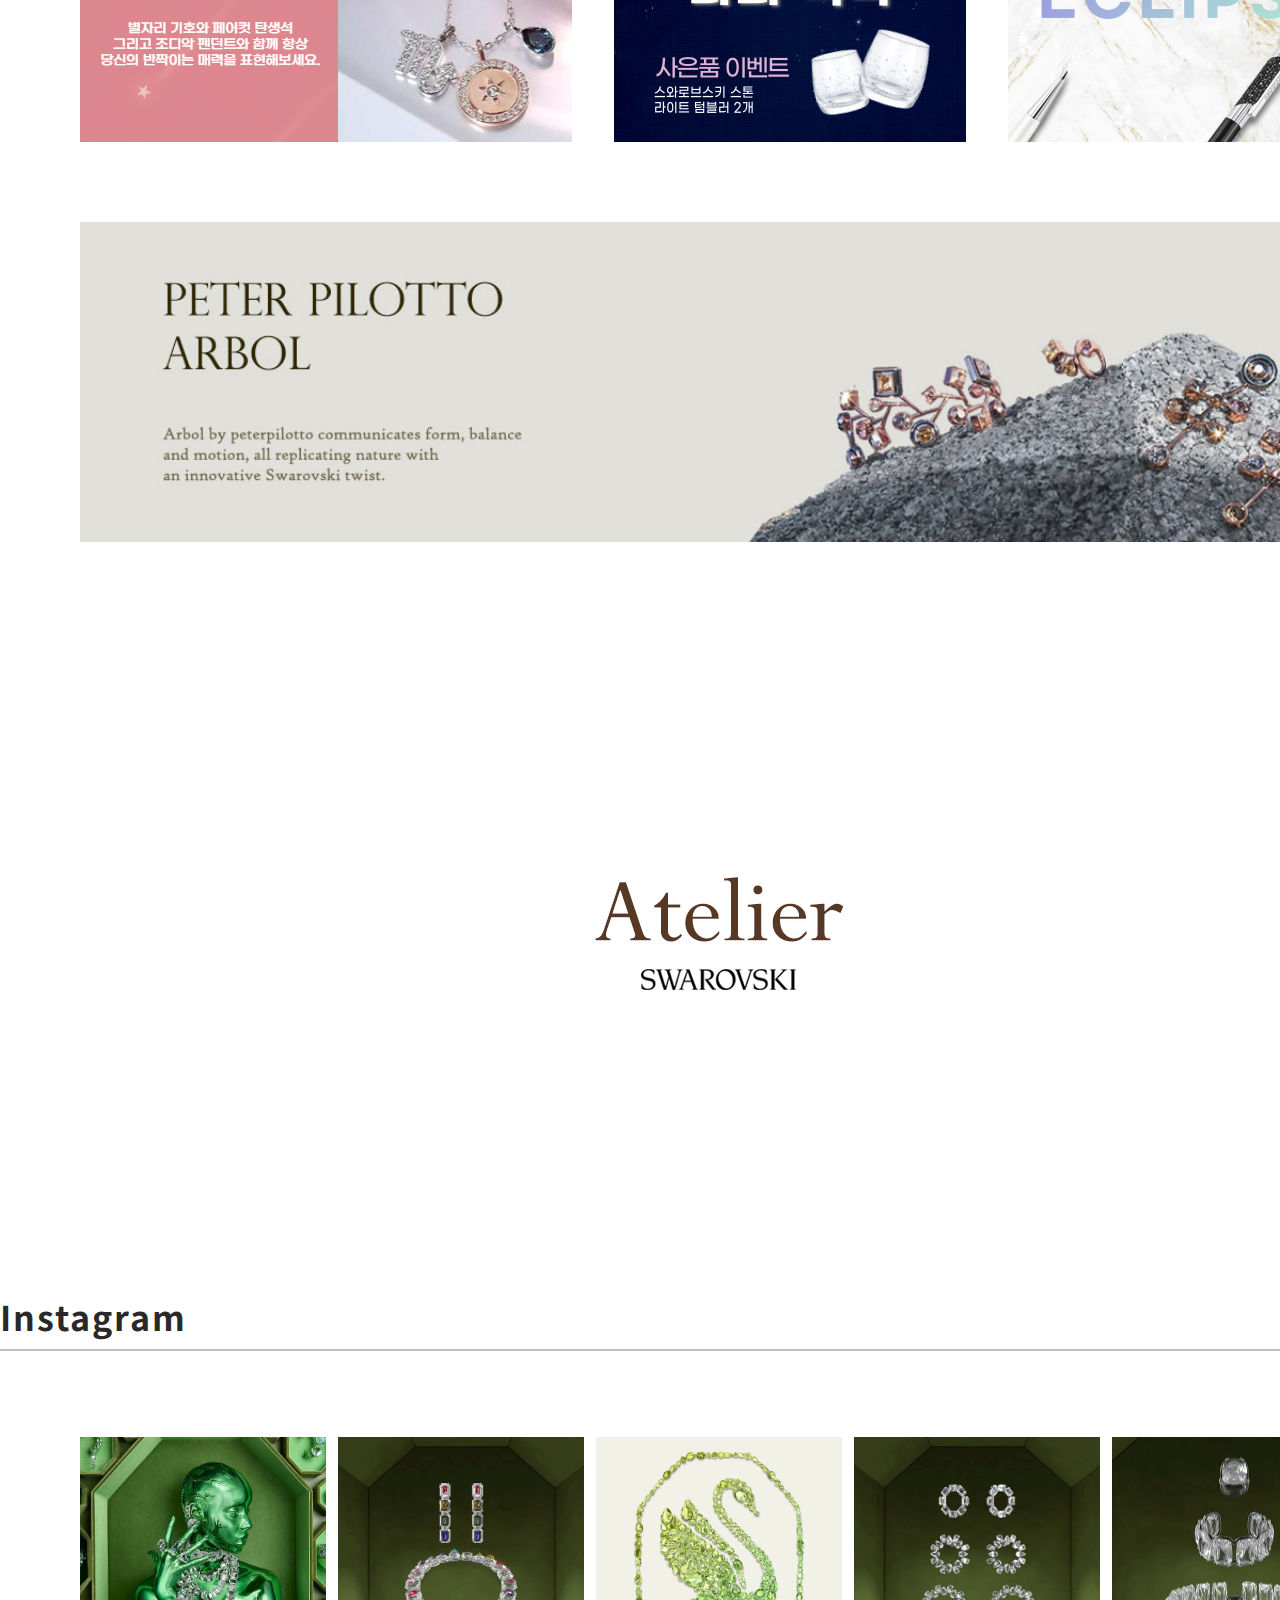
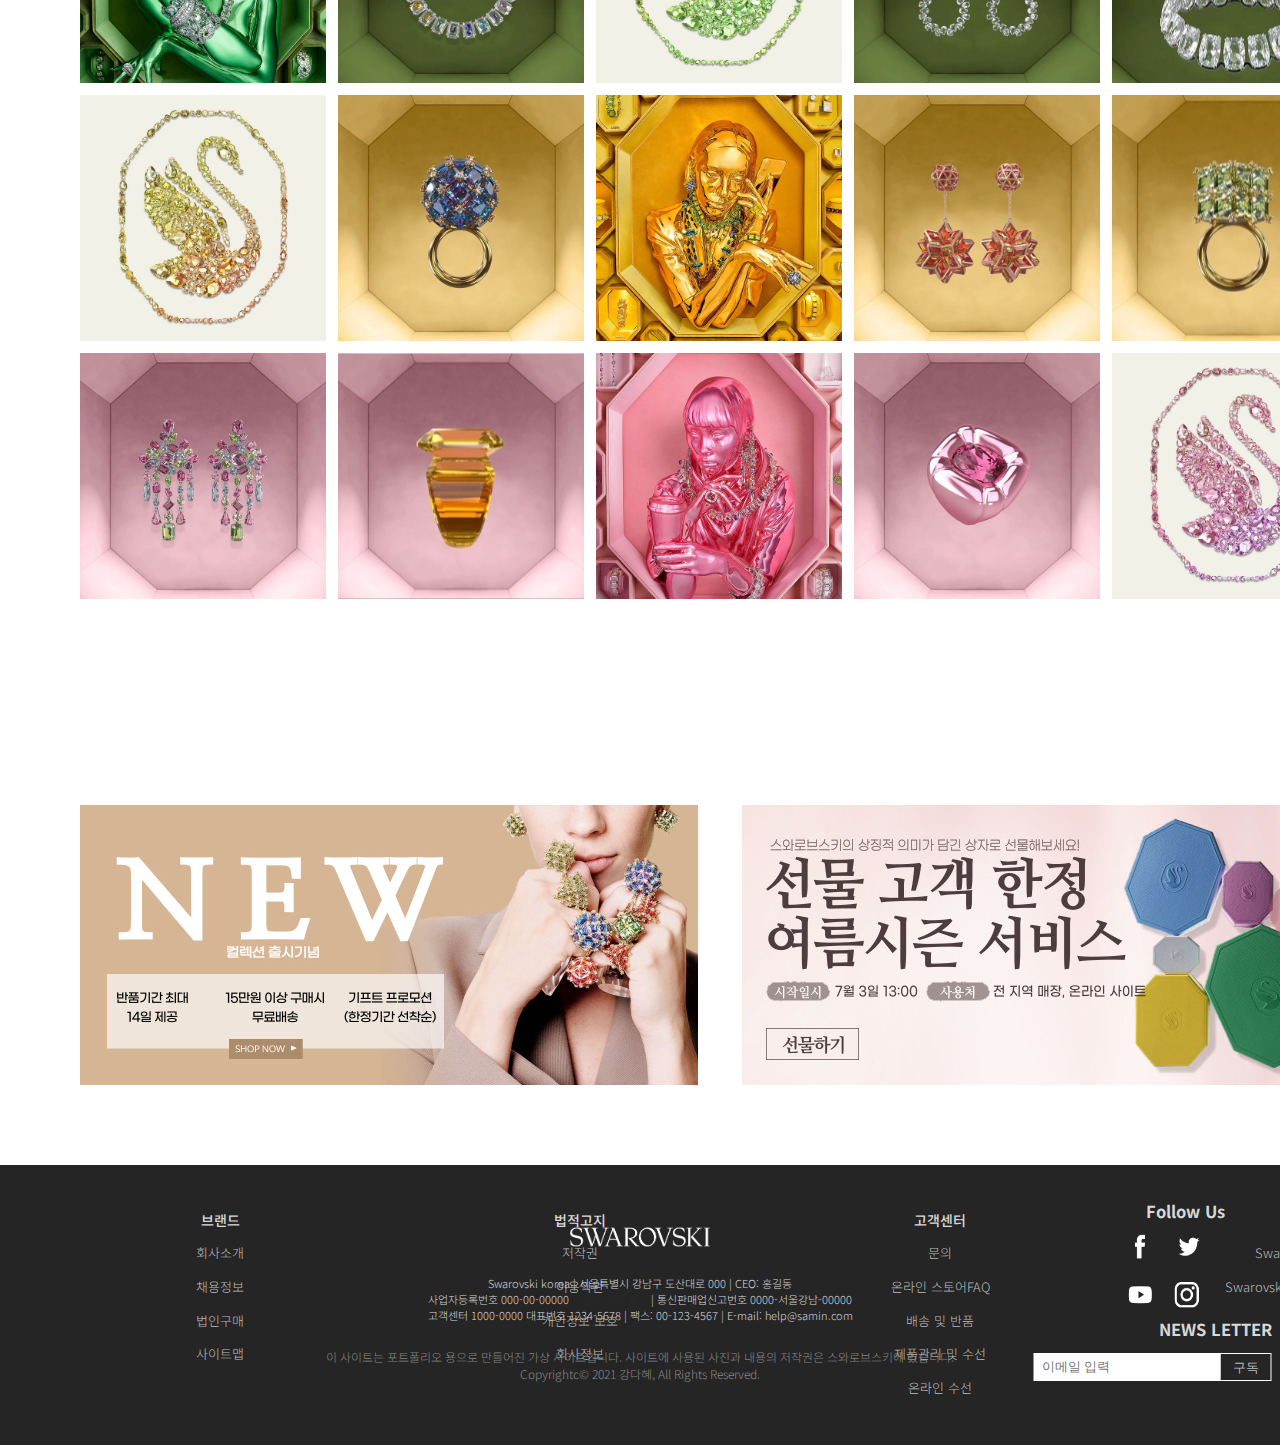
==== commit 0aef25a0: "Add files via upload" ====
--- a/index.html
+++ b/index.html
@@ -3,20 +3,20 @@
 
 <head>
     <meta charset="UTF-8">
-    <meta name="viewport"
-        content="width=device-width,initial-scale=1.0,minimum-scale=1.0,maximum-scale=1.0,user-scalable=no">
+    <meta name="viewport" content="width=device-width,initial-scale=1.0,minimum-scale=1.0,maximum-scale=1.0">
     <title>SWARVOSKI</title>
     <link rel="stylesheet" href="css/style.css">
 </head>
 
 <body>
     <p class="sikpNavi blind"><a href="#container">본문내용으로 가기</a></p>
+    <div id="wrap">
         <header id="header">
             <div class="gnb_area">
                 <h1 class="logo"><a href="index.html"><img src="image/logo_b.png" alt="SWAROVSKI"></a></h1>
                 <nav class="gnb">
                     <h2 class="blind">메뉴</h2>
-                    <ul class="depth1 clearfix">
+                    <ul class="depth1">
                         <li><a href="sub_1.html">주얼리</a>
                             <ul class="depth2">
                                 <li><a href="#">네크리스 & 펜던트</a></li>
@@ -78,19 +78,18 @@
                         <li><a href="#">MYPAGE</a></li>
                     </ul>
                 </nav>
-                <button type="submit"><img src="image/search.png" title="검색버튼" alt="검색"></button>
                 <div id="search">
-                    <div class="search_wrap">
-                        <span class="search_close">X</span>
-                    <form>
-                        <fieldset>
-                            <legend class="blind">메인 화면 검색</legend>
-                            <label for="searchbox" class="blind">검색 입력란</label>
-                            <input type="search" id="searchbox" placeholder="검색">
-                        </fieldset>
-                    </form>
+                    <div class="main_search">
+                        <form>
+                            <fieldset>
+                                <legend class="blind">메인 화면 검색</legend>
+                                <label for="searchbox" class="blind">메인 검색 입력란</label>
+                                <input type="search" id="searchbox" placeholder="검색">
+                            </fieldset>
+                        </form>
                     </div>
                 </div>
+                <button type="submit" class="mainsearch_icon"><img src="image/search.png" title="검색버튼" alt="검색"></button>
                 <div class="open"></div>
                 <nav class="mo_gnb">
                     <div class="close"></div>
@@ -231,74 +230,80 @@
                 <p class="itf"><a href="#"><img src="image/gift.jpg" alt="Gift 기프트 전용상품으로 준비되어 있어 고민하지 않아도 감동적인 선물을 보낼 수 있습니다."></a></p>
             </div>
         </div>
-    <footer>
-        <div class="footmenu">
-            <ul class="footmenu_wrap">
-                <li><span class="menu_name">브랜드</span>
-                    <ul class="sub_menu">
-                        <li><a href="#">회사소개</a></li>
-                        <li><a href="#">채용정보</a></li>
-                        <li><a href="#">법인구매</a></li>
-                        <li><a href="#">사이트맵</a></li>
-                    </ul>
-                </li>
-                <li><span class="menu_name">법적고지</span>
-                    <ul class="sub_menu">
-                        <li><a href="#">저작권</a></li>
-                        <li><a href="#">이용약관</a></li>
-                        <li><a href="#">개인정보 보호</a></li>
-                        <li><a href="#">회사정보</a></li>
-                    </ul>
-                </li>
-                <li><span class="menu_name">고객센터</span>
-                    <ul class="sub_menu">
-                        <li><a href="#">문의</a></li>
-                        <li><a href="#">온라인 스토어FAQ</a></li>
-                        <li><a href="#">배송 및 반품</a></li>
-                        <li><a href="#">제품관리 및 수선</a></li>
-                        <li><a href="#">온라인 수선</a></li>
-                    </ul>
-                </li>
-                <li><span class="menu_name">멤버십</span>
-                    <ul class="sub_menu">
-                        <li><a href="#">Swarovski Club</a></li>
-                        <li><a href="#">Swarovski Crystal Society</a></li>
-                    </ul>
-                </li>
-            </ul>
-        </div>
-        <div class="footarea_wrap">
-            <p class="foot_logo"><img src="image/logo_w.png" alt=""><span class="blind">swarovski</span></p>
-            <p class="foot_info">스와로브스키 코리아<br>
-                                서울특별시 강남구 도산대로 000 &nbsp; CEO: 홍길동<br>
-                                사업자등록번호 000-00-00000 &nbsp; 통신판매업신고번호 0000-서울강남-00000<br>
-                                고객센터 1000-0000 대표번호 1234-5678 &nbsp; 팩스: 00-123-4567 &nbsp; E-mail: help@samin.com<br>
-            </p>
-                <address>이 사이트는 포트폴리오 용으로 만들어진 가상 사이트입니다. 사이트에 사용된 사진과 내용의 저작권은 스와로브스키에 있습니다.<br>
-                        Copyrightc&copy; 2021 강다혜, All Rights Reserved.
-                </address>
-            <div class="sns_icon">
-                <h2 class="sns_icon_title">Follow Us</h2>
-                <a href="https://www.facebook.com/swarovski.korea" class="sns_fb" title="공식 페이스북 계정으로 가기">페이스북</a>
-                <a href="https://twitter.com/swarovski" class="sns_tw" title="공식 트위터 계정으로 가기">트위터</a>
-                <a href="https://www.youtube.com/user/swarovski" class="sns_yt" title="공식 유튜브 채널로 가기">유튜브</a>
-                <a href="https://www.instagram.com/swarovski/" class="sns_ig" title="공식 인스타그램 계정으로 가기">인스타그램</a>
-            </div>
-            <div id="newsletter">
-                <div class="newsletter_wrap">
-                    <h2 class="newletter_title">NEWS LETTER</h2>
-                    <form>
-                        <fieldset>
-                            <legend>구독 이메일 입력</legend>
-                            <label for="newletter">NEWS LETTER</label>
-                            <input type="email" id="newletter" placeholder="이메일 입력">
-                            <button type="submit">구독</button>
-                        </fieldset>
-                    </form>
+        <footer id="footer">
+            <div class="footer_wrap">
+                <div class="footmenu">
+                    <ul class="footmenu_wrap">
+                        <li><span class="menu_name">브랜드</span>
+                            <ul class="sub_menu">
+                                <li><a href="#">회사소개</a></li>
+                                <li><a href="#">채용정보</a></li>
+                                <li><a href="#">법인구매</a></li>
+                                <li><a href="#">사이트맵</a></li>
+                            </ul>
+                        </li>
+                        <li><span class="menu_name">법적고지</span>
+                            <ul class="sub_menu">
+                                <li><a href="#">저작권</a></li>
+                                <li><a href="#">이용약관</a></li>
+                                <li><a href="#">개인정보 보호</a></li>
+                                <li><a href="#">회사정보</a></li>
+                            </ul>
+                        </li>
+                        <li><span class="menu_name">고객센터</span>
+                            <ul class="sub_menu">
+                                <li><a href="#">문의</a></li>
+                                <li><a href="#">온라인 스토어FAQ</a></li>
+                                <li><a href="#">배송 및 반품</a></li>
+                                <li><a href="#">제품관리 및 수선</a></li>
+                                <li><a href="#">온라인 수선</a></li>
+                            </ul>
+                        </li>
+                        <li><span class="menu_name">멤버십</span>
+                            <ul class="sub_menu">
+                                <li><a href="#">Swarovski Club</a></li>
+                                <li><a href="#">Swarovski Crystal Society</a></li>
+                            </ul>
+                        </li>
+                    </ul>
+                    <div class="right">
+                        <div class="sns_icon">
+                            <h2 class="sns_icon_title">Follow Us</h2>
+                            <a href="https://www.facebook.com/swarovski.korea" class="sns_fb" title="공식 페이스북 계정 새창으로 보기">페이스북</a>
+                            <a href="https://twitter.com/swarovski" class="sns_tw" title="공식 트위터 계정 새창으로 보기">트위터</a>
+                            <a href="https://www.youtube.com/user/swarovski" class="sns_yt" title="공식 유튜브 채널 새창으로 보기">유튜브</a>
+                            <a href="https://www.instagram.com/swarovski/" class="sns_ig" title="공식 인스타그램 계정 새창으로 보기">인스타그램</a>
+                        </div>
+                        <div class="newsletter">
+                            <div class="newsletter_wrap">
+                                <h2 class="newletter_title">NEWS LETTER</h2>
+                                <form>
+                                    <fieldset>
+                                        <legend>구독 이메일 입력</legend>
+                                        <label for="newletter">NEWS LETTER</label>
+                                        <input type="email" id="newletter" placeholder="이메일 입력">
+                                        <button type="submit">구독</button>
+                                    </fieldset>
+                                </form>
+                            </div>
+                        </div>
+                    </div>
                 </div>
-            </div>
-        </div>
-    </footer>
+                <div class="footarticle">
+                    <div class="footarticle_wrap">
+                        <a href="#" class="foot_logo"><img src="image/logo_w.png" alt=""><span class="blind">swarovski</span></a>
+                        <p class="foot_info">Swarovski korea | 서울특별시 강남구 도산대로 000 | CEO: 홍길동<br>
+                                            사업자등록번호 000-00-00000 <a href="https://www.ftc.go.kr/www/bizCommList.do?key=232" title="사업자 정보 확인 새창으로 보기">사업자 정보 확인</a> | 통신판매업신고번호 0000-서울강남-00000<br>
+                                            고객센터 1000-0000 대표번호 1234-5678 | 팩스: 00-123-4567 | E-mail: help@samin.com
+                        </p>
+                            <address>이 사이트는 포트폴리오 용으로 만들어진 가상 사이트입니다. 사이트에 사용된 사진과 내용의 저작권은 스와로브스키에 있습니다.<br>
+                                    Copyrightc&copy; 2021 강다혜, All Rights Reserved.
+                            </address>
+                    </div>
+                </div>
+            </div>
+        </footer>
+    </div>  
     <script src="js/jquery-3.3.1.min.js"></script>
     <script src="js/ui.js"></script>
     <script src="js/slidebanner.js" type="text/javascript"></script>
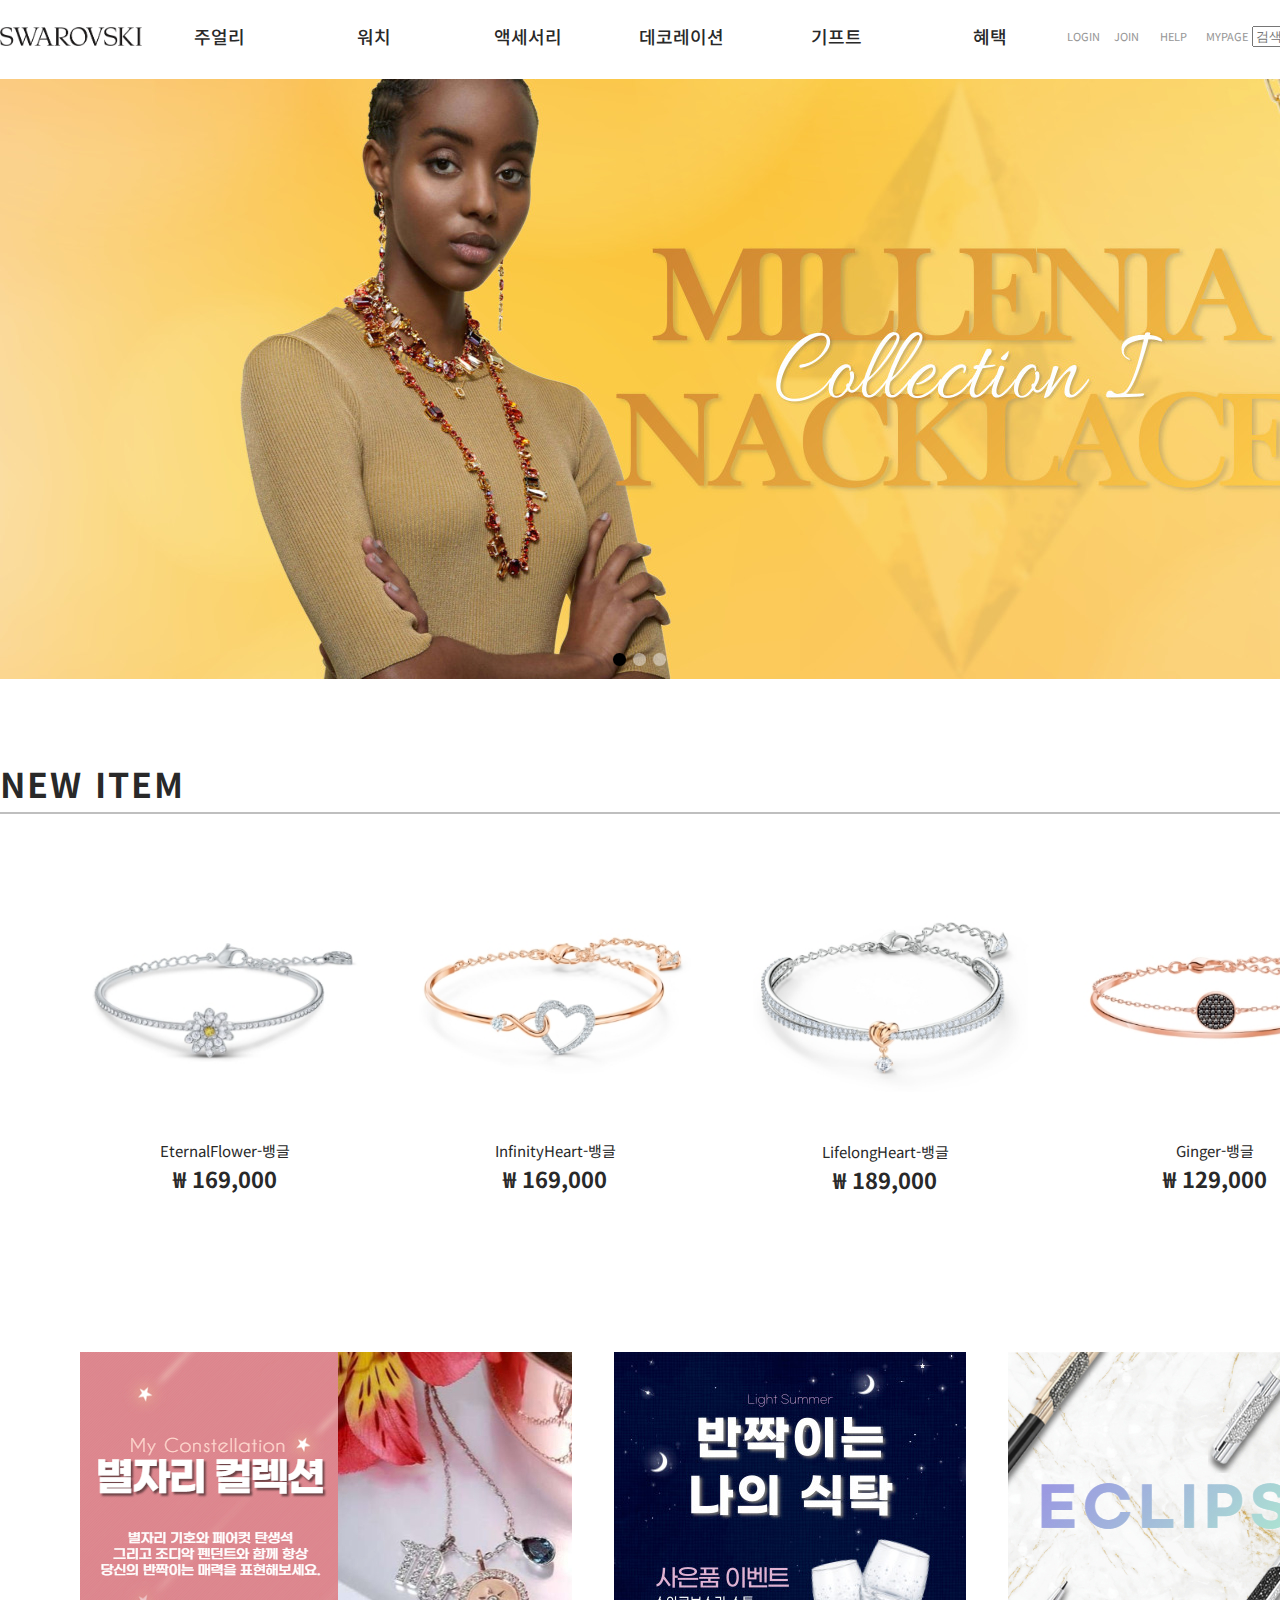
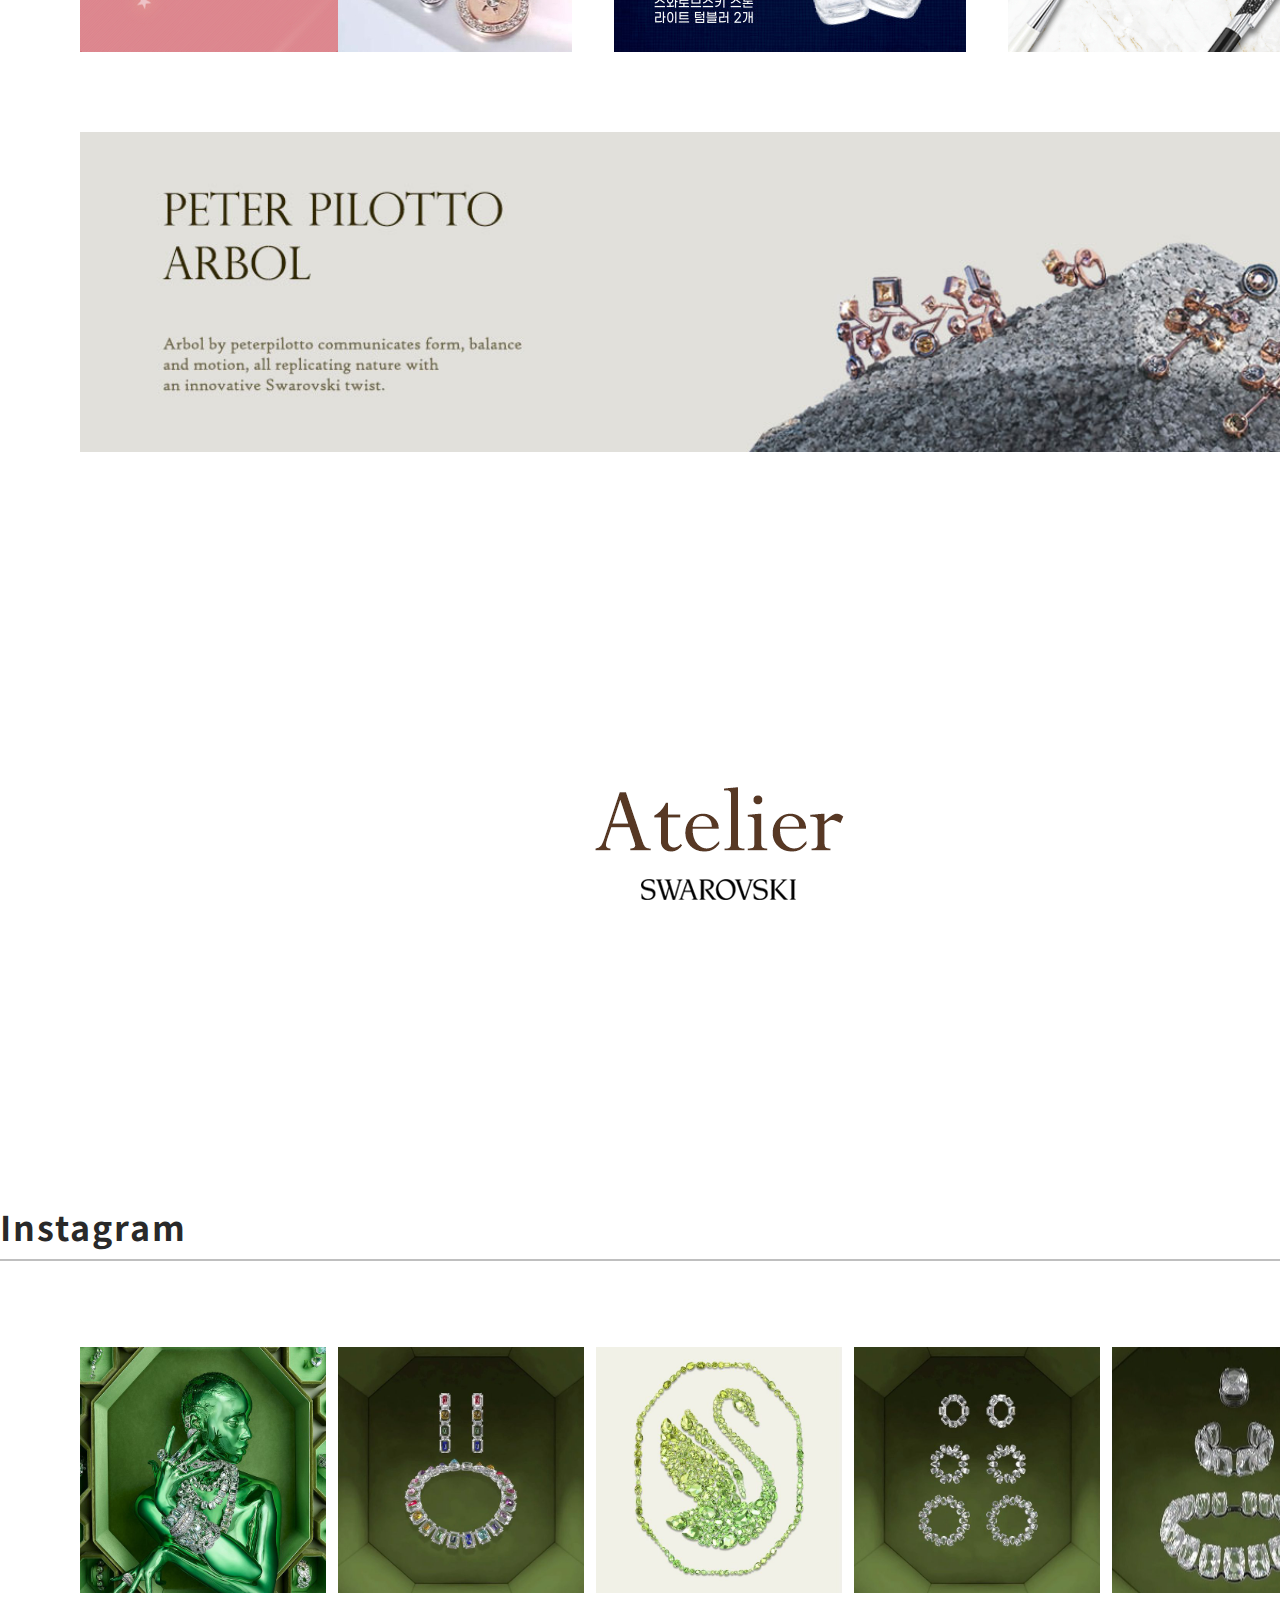
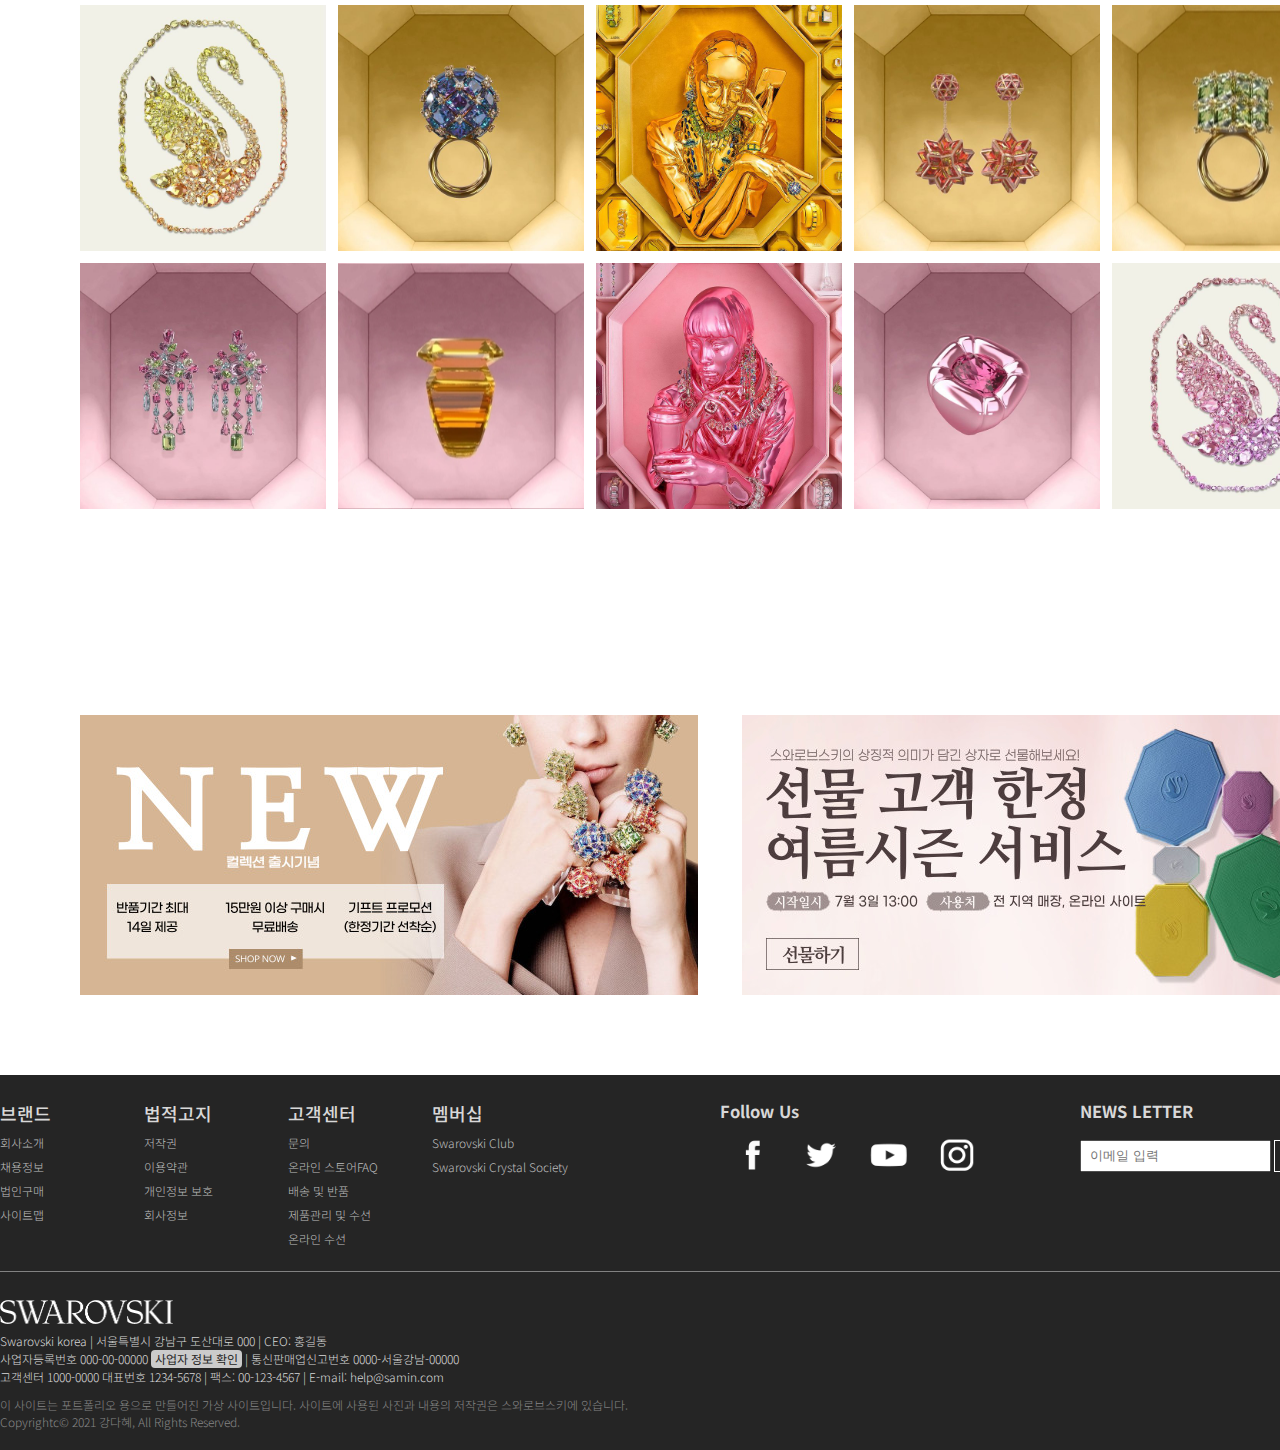
==== commit 11db1cb8: "Add files via upload" ====
--- a/index.html
+++ b/index.html
@@ -143,23 +143,25 @@
                 </nav>
             </div>
         </header>
-        <div class="mo_bg">
-            <div></div>
-        </div>
         <div class="visual">
             <div class="brandVisual">
                 <ul>
-                    <li class="visual_0"><a href="#">Valentine Day
-                            30% SALE for you
+                    <li class="visual_0">
+                        <a href="#">
+                        멜라니아 목걸이
                         </a></li>
-                    <li class="visual_1"><a href="#">Glamorous
-                            스카라베, 나비, 거미 모티브로 의미있고
-                            고급스러운 골드 플래팅으로 유니크한 당신을 만들어줍니다.
+                    <li class="visual_1">
+                        <a href="#">
+                            Dulcis
+                            화려하고 아름답게 꾸며진 새로운 스와로브스키의 Dulcis을 만나보세요.
+                            캔디처럼 군침 도는 디자인으로 어떠한 각도에서도 반짝이는 달콤한 느껴보세요.
                         </a></li>
-                    <li class="visual_2"><a href="#">Fashionable
-                            프리미엄 레더 소재에 3D 플라워와
-                            정교한 크리스털이 더해져 눈부신 디자인과
-                            범퍼가 통합되어 아름다움을 유지할 수 있습니다.</a></li>
+                    <li class="visual_2">
+                        <a href="#">
+                            HARMONIA 목걸이와 반지
+                            화이트 크리스탈과 블랙 라인의 모노톤 디자인
+                        </a>
+                    </li>
                 </ul>
             </div>
             <ul class="button_list">
@@ -169,6 +171,7 @@
             </ul>
         </div>
         <div id="container">
+            <div class="contents">
             <div class="newproduct">
                 <div class="newproduct_wrap">
                     <h2 class="newproduct_title">NEW ITEM</h2>
@@ -190,12 +193,9 @@
                 </div>
             </div>
             <div class="c_p">
-                <p class="cons"><a href="#"><img src="image/constellation.jpg"
-                            alt="별자리 기호와 페어컷 탄생석
-                            그리고 조디악 펜던트와 함께 항상
-                            당신의 반짝이는 매력을 표현해보세요."></a></p>
-                <p class="cup"><a href="#"><span class="blind">반짝이는 당신의 식탁</span></a></p>
-                <p class="pen"><a href="#"><span class="blind">ECLIPSE BALL PEN</span></a></p>
+                <p class="cons"><a href="#"><img src="image/constellation.jpg" alt="별자리 기호와 페어컷 탄생석 그리고 조디악 펜던트와 함께 항상 당신의 반짝이는 매력을 표현해보세요."></a></p>
+                <p class="cup"><a href="#" alt="반짝이는 당신의 식탁"><span class="blind"></span></a></p>
+                <p class="pen"><a href="#" alt="ECLIPSE BALL PEN"><span class="blind"></span></a></p>
             </div>
             <div class="peter">
                 <a href="#">
@@ -229,6 +229,7 @@
                 <p class="gi"><a href="#"><img src="image/promoction.jpg" alt="promoction"></a></p>
                 <p class="itf"><a href="#"><img src="image/gift.jpg" alt="Gift 기프트 전용상품으로 준비되어 있어 고민하지 않아도 감동적인 선물을 보낼 수 있습니다."></a></p>
             </div>
+        </div>
         </div>
         <footer id="footer">
             <div class="footer_wrap">
--- a/css/style.css
+++ b/css/style.css
@@ -3,33 +3,42 @@
 
 @import url(reset.css);
 
-.gnb_area {position: relative;height: 168px;background: #fff;border-bottom: 1px solid rgb(223, 223, 223);}
-.logo {position: absolute;left: 50%;top: 50%;transform: translate(-50%,-50%);margin-top: -16px;}
-.logo a {display: block;height: 23px;}
-.logo a img {width: 140px;}
-.gnb {width:100%;position: absolute; left: 50%; top: 50%; transform: translate(-50%,-50%); margin-top: 63px; border-top: 1px solid #cecece;text-align: center; z-index: 2;}
-.depth1 {width: 1440px;margin: 0 auto;}
-.depth1 li {position: relative; float: left; width: 16.666666%;}
-.depth1 li a {display: block; font-size: 15px;text-decoration:none; font-weight: 500;line-height: 2.6;}
-.depth1 li:hover > a, .depth1 li:focus > a {border-bottom: 2px solid #6b6b6b; margin-bottom: -2px;}
-.depth2 {display: none; position: absolute; left: 0; top: 41px; background: #fff; width: 100%; z-index: 2;} /*  border-left: 1px solid rgb(223, 223, 223); */
-.depth2 li {width: 100%; background: #fff;}
-.depth2 li:hover a, .depth2 li:focus a {color: #3d3a39; background: #f0eee4; border: none; margin-bottom: -2px;}
+#wrap {display: flex; flex-direction: column;}
+#header {height: 25%;}
+.gnb_area {display: flex; flex-wrap: nowrap; width: 1440px; height: 79px; margin: 0 auto;}
+.logo {width: 10%;}
+.logo a {display: inline-block; line-height: 1.5;}
+.logo a img {width: 100%; padding: 27px 0;}
+
+.gnb {width: 65%; text-align: center; z-index: 2;}
+.depth1 {display: flex; flex-wrap: nowrap;}
+.depth1 > li {width: 16.666666%; line-height: 1.4;}
+.depth1 > li > a {display: block; font-size: 18px;text-decoration:none; font-weight: 500; padding: 24px 0;}
+.depth1 > li:hover > a, .depth1 > li:focus > a {border-bottom: 6px solid #6b6b6b; }
+.depth2 {display: none; width: 100%; z-index: 2;} /*  border-left: 1px solid rgb(223, 223, 223); */
+.depth2 > li {width: 100%; background: #fff;}
+.depth2 li:hover > a, .depth2 li:focus > a {text-decoration: none; background: #6b6b6b; color: rgb(228, 228, 228);}
 .depth2:first-child {border-left: 0;}
-.depth2 li a {display:block; line-height: 2.6; font-size: 13px; font-weight: 300;}
-.util {position: absolute; top: 16px; right: 302px;}
-.util ul {overflow: hidden; float: left;}
-.util li {display: inline-block;padding-right: 12px;}
+.depth2 li a {display:block; font-size: 16px; line-height: 5; font-weight: 300; }
+
+.util {width: 13%;}
+.util ul {display: flex; flex-wrap: nowrap;}
+.util li {width: 25%; line-height: 6.7;}
 .util li:last-child {padding-right: 0;}
-.util li a{color: #969696;}
-button {position: absolute;top: 0;right: 240px;margin-top: 10px;border: 0;background: 0;padding: 0;display: block;cursor: pointer;}
-button img {width: 60%;}
+.util li a{color: #969696; padding: 30px 0;}
+
+.mainsearch_icon {cursor: pointer; height: 100%; border: 0; background: 0;}
+/*button {position: absolute;top: 0;right: 240px;margin-top: 10px;border: 0;background: 0;padding: 0;display: block;cursor: pointer;}*/
+.mainsearch_icon img {width: 100%; padding: 12px 0;}
+#search {width: 9%;}
+.main_search form{padding: 26px 0;}
+.main_search form input{width: 100%;}
 .search_wrap {display: none; top: 0;left: 0;position: fixed;background: #000000b0;z-index: 3;width: 100%; height: 100%;}
 .search_wrap form input[type="search"] {position: absolute; top: 50%; left: 50%; transform: translate(-50%, -50%); margin-top: 50px; width: 50%; color: rgb(255, 255, 255); background: transparent; border-top: 1px solid rgba(255, 255, 255, .8); border-bottom: 2px solid rgba(255, 255, 255, .5); border-left: 0px solid transparent; border-right: 0px solid transparent; font-size: 40px; font-family: Roboto; font-weight: 300; text-align: center; outline: none; padding: 10px;}
 .search_wrap .search_close {position: fixed; top: 50px; right: 70px; opacity: 1; font-size: 50px; color: #fff;}
 .search_wrap .search_close:hover {color: #FC2121; cursor: pointer;}
 
-.visual {position: relative;z-index: 1;}/*button의 부모역할*/
+.visual {height: 25%; position: relative;z-index: 1;}/*button의 부모역할*/
 .visual .brandVisual {position: relative; overflow: hidden; height: 600px;}
 .visual .brandVisual li {position: absolute;width: 100%; top: 0; }
 .visual .brandVisual li a {text-indent: -2000px; overflow: hidden; display: block; height: 600px;}
@@ -40,6 +49,7 @@
 .visual .button_list li {float: left; display: block;width: 14px;height: 16px;background-image: url(../image/btn_b.png);text-indent: -100px;overflow: hidden;cursor: pointer;margin: 0 3px;background-position: 0 -16px;}
 .visual .button_list .on{background-position: 0 0;}
 
+.contents {height: 25%; width: 1440px; margin: 0 auto;}
 /*신상품*/
 .newproduct {padding: 80px 0; overflow: hidden;}
 .newproduct_title {padding-bottom: 4px;font-size: 34px;letter-spacing: 2px;}
@@ -47,7 +57,7 @@
 .newproduct_wrap ul {overflow: hidden;padding: 50px 80px;border-top: 2px solid #bfbfbf;}
 .newproduct_wrap li{position: relative;float: left;padding-bottom: 68px;background: #fff;padding-right: 40px;}
 .newproduct_wrap .quick_icon {position: absolute;top: 50%;left: 50%;transform: translate(-50%, -50%); margin-top: -28px;margin-left: -20px; opacity: 0.9;}
-.quick_icon .favoriteoff {width: 24px; height: 24px;}
+.quick_icon .favoriteoff {display: none; width: 24px; height: 24px;}
 .newproduct_wrap .item:hover .favoriteoff {opacity: 0.9; z-index: 500;}
 .newproduct_wrap li:last-child{padding-right: 0;}
 .newproduct_wrap li a{display: block;width: 290px;height: 290px;text-align: center;}
@@ -100,32 +110,40 @@
 .g_g .itf {float: right; width: 618px;}
 .g_g .gi img, .g_g .itf img {width: 100%;}
 
-footer {position: relative; background-color: #252525; width: 100%;text-align: center;}
-.footmenu {width: 1440px; margin: 0 auto; padding: 40px;}
-.footmenu .footmenu_wrap {display: flex; justify-content: center; justify-items: center;}
-.footmenu_wrap > li {width: 25%; line-height: 2.6; color: rgb(216, 216, 216);  }
-.footmenu_wrap .menu_name {font-size: 14px; font-weight: 500 ;line-height: 2.2;}
-.footmenu_wrap .sub_menu {flex-direction: column; flex-wrap: row wrap;}
-.footmenu_wrap .sub_menu li a {color: rgb(189, 189, 189); font-weight: 300; font-size: 13px;}
-.footarea_wrap {position: relative; height: 156px; width: 1440px; margin: 0 auto; border-top: 1px solid rgb(223 223 223 / 50%); padding: 40px;}
-.foot_logo {width: 140px;position: absolute;left: 50%;top: 50%;transform: translate(-50%, -50%);margin-top: -68px;}
-.foot_logo img {display: block; width: 100%;}
-.sns_icon {position: absolute;left: 50%;top: 50%;transform: translate(-50%, -50%);margin-top: -46px;margin-left: 530px;}
-.sns_icon_title {text-align: right; color: rgb(216, 216, 216);}
-.sns_icon a{float: left; width: 48px; height: 48px; background-size: 150px 40px; background-image: url(../image/sns_sp.png)}
-.sns_icon a.sns_fb {background-position: 6px, 0px;}
-.sns_icon a.sns_tw {background-position: 82px, 0px;}
-.sns_icon a.sns_yt {background-position: 44px, 0px;}
-.sns_icon a.sns_ig {background-position: 118px, 0px;}
-.sns_icon a {display: inline-block; color: transparent;}
-.newsletter_wrap {position: absolute;left: 50%;top: 50%;transform: translate(-50%, -50%);margin-top: 38px;margin-left: 538px;color: rgb(216, 216, 216);}
-.newsletter_wrap .newletter_title {text-align: right;}
-.newsletter_wrap form {position: relative;}
-.newsletter_wrap input[type="email"] {position: relative; right: 51px; top: 12px; border: none; line-height: 26px; height: 26px; padding-left: 8px;}
-.newsletter_wrap legend, .newsletter_wrap label {position: absolute; left: 0; top: 0; color: transparent;}
-.newsletter_wrap button{position: absolute; right: 0; top: 2px; width: 52px; height: 28px; line-height: 28px; border: 1px solid rgb(255, 255, 255); color: rgb(189, 189, 189);}
-.foot_info {position: absolute;left: 50%;top: 50%;transform: translate(-50%, -50%); font-weight: 300; color: rgb(216, 216, 216); margin-top: -6px;}
-footer address {position: absolute;left: 50%;transform: translate(-50%, -50%);top: 50%; margin-top: 60px; font-weight: 300; font-size: 12px; color: rgb(134, 134, 134); font-style: normal;}
+/*푸터*/
+#footer {height:25%;}
+.footer_wrap {background-color: #252525; height: 375px;}
+.footmenu {display: flex; width: 1440px; margin: 0 auto; padding: 20px 0;}
+.footmenu .footmenu_wrap {display: flex; width: 50%;}
+.footmenu_wrap > li {width: 20%; line-height: 2; color: rgb(216, 216, 216);  }
+.footmenu_wrap .menu_name {font-size: 18px; font-weight: 500;}
+.footmenu_wrap .sub_menu li a {color: rgb(189, 189, 189); font-weight: 300; font-size: 12px;}
+
+.right {display: flex; width: 50%;}
+.right .sns_icon {width: 50%;}
+.right .sns_icon_title {line-height: 2; color: rgb(216, 216, 216);}
+.right .sns_icon a{line-height: 5; width: 65px; background-image: url(../image/sns_sp.png);}
+.right .sns_icon a:hover, .right .sns_icon a:focus {border-bottom: 3px solid #fbfbfb;}
+.right .sns_icon a.sns_fb {background-position: 7px, 0px; background-size: 204px 49px;}
+.right .sns_icon a.sns_tw {background-position: 113px, 0px; background-size: 214px 52px;}
+.right .sns_icon a.sns_yt {background-position: 62px, 0px; background-size: 234px 52px;}
+.right .sns_icon a.sns_ig {background-position: 160px, 0px; background-size: 202px 49px;}
+.right .sns_icon a {display: inline-block; color: transparent;}
+.right .newsletter {width: 50%;}
+.right .newsletter_wrap .newletter_title {text-align: left; line-height: 2; color: rgb(216, 216, 216);}
+.right .newsletter_wrap form {line-height: 5;}
+.right .newsletter_wrap input[type="email"] {line-height: 26px; height: 26px; padding-left: 8px;}
+.right .newsletter_wrap legend, .newsletter_wrap label {position: absolute; left: 0; top: 0; color: transparent;}
+.right .newsletter_wrap button{width: 52px; line-height: 28px; border: 1px solid rgb(255, 255, 255); color: rgb(189, 189, 189); background: 0;}
+
+.footarticle_wrap {display: flex; flex-direction: column; width: 1440px; margin: 0 auto; border-top: 1px solid rgb(223 223 223 / 50%); padding: 20px 0;}
+.footarticle_wrap .foot_logo {width: 12%; height: 40px; display:inline-block;}
+.footarticle_wrap .foot_logo img {width: 100%; padding: 8px 0;}
+.footarticle_wrap .foot_info {font-size: 12px; font-weight: 300; color: rgb(216, 216, 216); line-height: 1.5;}
+.foot_info a {color: #252525; font-weight: normal; border-radius: 4px; line-height: 1.5; padding: 0px 4px; display: inline-block; background: rgb(203 203 203);}
+.footarticle_wrap address {padding-top: 10px; font-weight: 300; font-size: 12px; color: rgb(134, 134, 134); font-style: normal;}
+
+
 
 .mo_bg, .open, .mo_gnb   {display: none;}
 @media screen and (max-width:600px) {
@@ -145,30 +163,32 @@
     .peter {padding: 7vw 0;}
     .g_g  {padding-bottom: 7vw;}
     .g_g .gi {padding-bottom: 7vw;}
-    footer {background-color: #000;height: 14vw;text-align: center;}
-    footer address {font-style: normal;font-size: 11px;padding: 3vw 0 1vw;color: #fff;}
+    .footer {background-color: #000;height: 14vw;text-align: center;}
+    .footer address {font-style: normal;font-size: 11px;padding: 3vw 0 1vw;color: #fff;}
 }
 
 /* sub 1*/
-.j_main {width: 1440px; height: 361px; margin: 0 auto; position: relative;overflow: hidden;text-align: center;}
-.j_main ul {text-align: center;position: absolute; top: 50%; left: 50%; transform: translate(-50%, -50%); margin-top: 108px;}
-.j_main li {float: left;overflow: hidden; width: 20%;}
-.j_main li:hover a, .j_main li:focus a {background: #f0eee4;}
-.j_main li a{width:144px; height:144px; display: block; overflow: hidden;text-indent: -100px;background-position: center center;}
-.j_main li:nth-of-type(1) a{background-image: url(../image/sub_image/j_m1.gif);}
-.j_main li:nth-of-type(2) a{background-image: url(../image/sub_image/j_m2.gif);}
-.j_main li:nth-of-type(3) a{background-image: url(../image/sub_image/j_m3.gif);}
-.j_main li:nth-of-type(4) a{background-image: url(../image/sub_image/j_m4.gif);}
-.j_main li:nth-of-type(5) a{background-image: url(../image/sub_image/j_m5.gif);}
-.j_coll  {width: 1200px; margin: 0 auto; text-align: center;position: relative;overflow: hidden; padding: 100px 0;}
-.j_coll p {padding-bottom: 40px;}
-.j_coll .j_pro p{padding-bottom: 80px;background-position: center center;}
-.j_coll .j_pro p a {text-indent: -1300px;display: block;overflow: hidden;width: 1200px;height: 366px;background-repeat: no-repeat;}
-.j_coll .j_pro p:nth-of-type(1) a{background-image: url(../image/sub_image/j_collp_1.jpg);}
-.j_coll .j_pro p:nth-of-type(2) a{background-image: url(../image/sub_image/j_collp_2.jpg);}
-.j_coll .j_pro p:nth-of-type(3) a{background-image: url(../image/sub_image/j_collp_3.jpg);}
-.j_coll .j_pro p:nth-of-type(4) a{background-image: url(../image/sub_image/j_collp_4.jpg);}
-.j_coll .j_pro p:nth-of-type(5) a{background-image: url(../image/sub_image/j_collp_5.jpg);}
+.jewelry {width: 1440px; margin: 0 auto;}
+.jewelry_menu p{height: 230px; background: url(/image/sub_image/j_mbg.jpg);}
+
+.jewelry_coll {margin: 80px 0;}
+.jewelry_coll .jewelry_info .list_5  {display: flex; flex-direction: column; width: 1440px; margin: 0 auto;}
+.jewelry_coll .jewelry_info .list_5 > li {height: 20%; margin: 40px 0;}
+.jewelry_info .list_5 > li .bg {display: flex; flex-direction: row; height: 600px;}
+.jewelry_info .list_5 > li .bg .coll_info {width: 45%; text-align: center;color: #fefefe; font-size: 66px; font-weight: bolder; padding-top: 240px;}
+.jewelry_info .list_5 > li .bg .info_txt {width: 55%; color: #fefefe; font-size: 26px; padding-top: 274px; padding-right: 20px;}
+.jewelry_info .list_5 > li:nth-of-type(2) .bg .info_txt {color: #b05476;}
+.jewelry_info .list_5 > li:nth-of-type(4) .bg .info_txt {color: #432e06;}
+.jewelry_info .list_5 > li:nth-of-type(1) .bg {background: url(../image/sub_image/coll_img01.jpg);}
+.jewelry_info .list_5 > li:nth-of-type(2) .bg {background: url(../image/sub_image/coll_img02.jpg);}
+.jewelry_info .list_5 > li:nth-of-type(3) .bg {background: url(../image/sub_image/coll_img03.jpg);}
+.jewelry_info .list_5 > li:nth-of-type(4) .bg {background: url(../image/sub_image/coll_img04.jpg);}
+.jewelry_info .list_5 > li:nth-of-type(5) .bg {background: url(../image/sub_image/coll_img05.jpg);}
+.jewelry_info .list_5 li .jewelry_pro {display: flex; flex-wrap: nowwrap;}
+.jewelry_pro li {width: 33.333333%; height: 378px; margin-right: -1px; border: 1px solid #bdbdbd;}
+.jewelry_pro li a:nth-child(2) {display: block; text-align: center;}
+.jewelry_pro li a:nth-child(2) .detail_page {line-height: 2.8; font-size: 18px;}
+.jewelry_pro li:hover > a, .jewelry_pro li:focus > a {text-decoration: none; background: #6b6b6b; color: #fbfbfb; }
 
 /*sub_2*/
 .event {width: 1440px; margin: 0 auto; text-align: center;overflow: hidden;}
@@ -182,12 +202,12 @@
 .event p:last-child img {padding-bottom: 80px;}
 
 /*sub_3*/
-.a_g {width: 1440px; margin: 0 auto; text-align: center;overflow: hidden;}
-.a_g p img {width: 1440px;height: 362px;}
-.a_g ul {width: 1200px; padding: 32px 120px; margin: 0 auto;}
-.a_g li {background-position: center center; overflow: hidden; padding: 100px 0;}
-.a_g li a {text-indent: -1300px;display: block; background-repeat: no-repeat; overflow: hidden;}
-.a_g li:nth-of-type(1) a{background-image: url(../image/sub_image/g_0.jpg);width: 834px;height: 304px; margin: 0 auto;}
+.a_g {width: 1440px; margin: 0 auto; text-align: center;}
+.a_g p img {width: 1440px;height: 230px;}
+.a_g ul {display: flex; flex-direction: column; width: 1200px; margin: 0 auto;}
+.a_g li {overflow: hidden; padding: 80px;}
+.a_g li a {text-indent: -1500px;display: block; background-repeat: no-repeat; overflow: hidden;}
+.a_g li:nth-of-type(1) a{background-image: url(../image/sub_image/g_0.png);height: 492px; background-size: 100%;}
 .a_g li:nth-of-type(2) a{background-image: url(../image/sub_image/g_1.jpg);width: 1201px;height: 656px;}
 .a_g li:nth-of-type(3) a{background-image: url(../image/sub_image/g_2.jpg);width: 1201px;height: 336px;}
 .a_g li:nth-of-type(4) a{background-image: url(../image/sub_image/g_3.jpg);width: 1201px;height: 694px;}
@@ -197,214 +217,4 @@
 .a_g li:nth-of-type(8) a{background-image: url(../image/sub_image/g_7.jpg);width: 1201px;height: 518px;}
 
 /*sub_4*/
-.on_the_anvil {background-image: url(../image/sub_image/preparing.jpg);background-position: center center; background-repeat: no-repeat;margin: 0 auto;width:822px;height: 448px;padding: 200px 0;}
-
-
-
-/*
-  * {
-            margin: 0;
-            padding: 0;
-        }
-
-        li {
-            list-style: none;
-        }
-
-        header {
-            position: relative;
-        }
-
-
-        @media screen and (max-width:640px) {
-
-            html,
-            boby {
-                height: 100%;
-            }
-
-            .open {
-                width: 6%;
-                height: 6vw;
-                background-image: url(image/m_menu.png);
-                background-size: 100%;
-                background-repeat: no-repeat;
-                z-index: 71;
-                position: absolute;
-                right: 2%;
-                top: 5.8vw;
-            }
-
-            .mo_gnb {
-                background-color: #fff;
-                width: 65%;
-                line-height: 2.5;
-                position: absolute;
-                right: -100%;
-                top: 17.3vw;
-                z-index: 70;
-                display: none;
-                text-align: right;
-                padding-right: 4%;
-                text-decoration: none;
-                height: 100vh;
-                overflow: hidden;
-                overflow-y: auto;
-            }
-
-            .mo_gnb li {
-                font-size: 25px;
-            }
-
-            .mo_gnb a {
-                border-bottom: 1px solid #dddddd;
-                display: block;
-                color: #034a8c;
-                font-weight: bold;
-            }
-
-            .mo_sub {
-                background-color: #fff;
-                display: none;
-                text-align: left;
-                padding-left: 16%;
-                width: 55vw;
-            }
-
-            .mo_gnb .mo_sub li {
-                font-size: 12px;
-            }
-
-            .mo_gnb .mo_sub a {
-                border-bottom: none;
-                color: #000;
-                font-weight: normal;
-            }
-
-            .close {
-                background-size: 100%;
-                background-image: url(image/sub_image/mo_menu.gif);
-                width: 22%;
-                height: 14vw;
-                background-repeat: no-repeat;
-                padding-bottom: 8vw;
-            }
-
-            .icon .icon_se {
-                background-image: url(image/sub_image/i_s.gif);
-                background-repeat: no-repeat;
-                background-size: 100%;
-                width: 11%;
-                height: 7vw;
-                position: absolute;
-                top: 3vw;
-                right: 22vw;
-            }
-
-            .icon .icon_lo {
-                background-image: url(image/sub_image/i_l.gif);
-                background-repeat: no-repeat;
-                background-size: 100%;
-                width: 11%;
-                height: 7vw;
-                position: absolute;
-                top: 3vw;
-                right: 11.7vw;
-            }
-
-            .icon .icon_he {
-                background-image: url(image/sub_image/i_h.gif);
-                background-repeat: no-repeat;
-                background-size: 100%;
-                width: 11%;
-                height: 7vw;
-                position: absolute;
-                top: 3vw;
-                right: 2vw;
-            }
-
-            .mo_bg {
-                background-color: rgba(0, 0, 0, 0.63);
-                position: absolute;
-                right: -100%;
-                top: 0;
-                width: 100%;
-                height: 100vh;
-                z-index: 50;
-                display: none;
-            }
-
-            .mo_bg div {
-                width: 65%;
-                height: 100%;
-                top: 17.3vw;
-                position: absolute;
-                right: 0;
-                background-color: #fff;
-            }
-
-            .app {
-                overflow: hidden;
-                padding-top: 12vw;
-            }
-
-            .app .app_1 {
-                background-image: url(image/sub_image/app_d1.gif);
-                background-repeat: no-repeat;
-                background-size: 100%;
-                width: 40%;
-                height: 14vw;
-                float: left;
-                margin: 0 5.5vw 0;
-            }
-
-            .app .app_2 {
-                background-image: url(image/sub_image/app_d2.gif);
-                background-repeat: no-repeat;
-                background-size: 100%;
-                width: 40%;
-                height: 9vw;
-                float: left;
-            }
-
-            .fff {
-                background-color: #fff;
-                position: relative;
-                text-decoration: none;
-            }
-
-            .fff.on {
-                color: #fff;
-                background-color: #034a8c;
-            }
-
-            .fff.on>a {
-                color: #fff;
-            }
-
-
-            .fff span {
-                background-image: url(image/sub_image/span_dia.gif);
-                background-repeat: no-repeat;
-                background-size: 100%;
-                width: 10%;
-                height: 8vw;
-                display: block;
-                position: absolute;
-                top: 4.5vw;
-                left: 6%;
-                transition: transform 1s;
-            }
-
-            .fff.on span {
-                background-image: url(image/sub_image/span_on.png);
-                background-repeat: no-repeat;
-                background-size: 100%;
-                transform: rotate(180deg);
-                transition: transform 1s;
-                top: 4vw;
-                left: 14%;
-                width: 11%;
-                height: 6vw;
-            }
-*/+.on_the_anvil {background-image: url(../image/sub_image/preparing.jpg);background-position: center center; background-repeat: no-repeat;margin: 0 auto;width:822px;height: 448px;padding: 200px 0;}